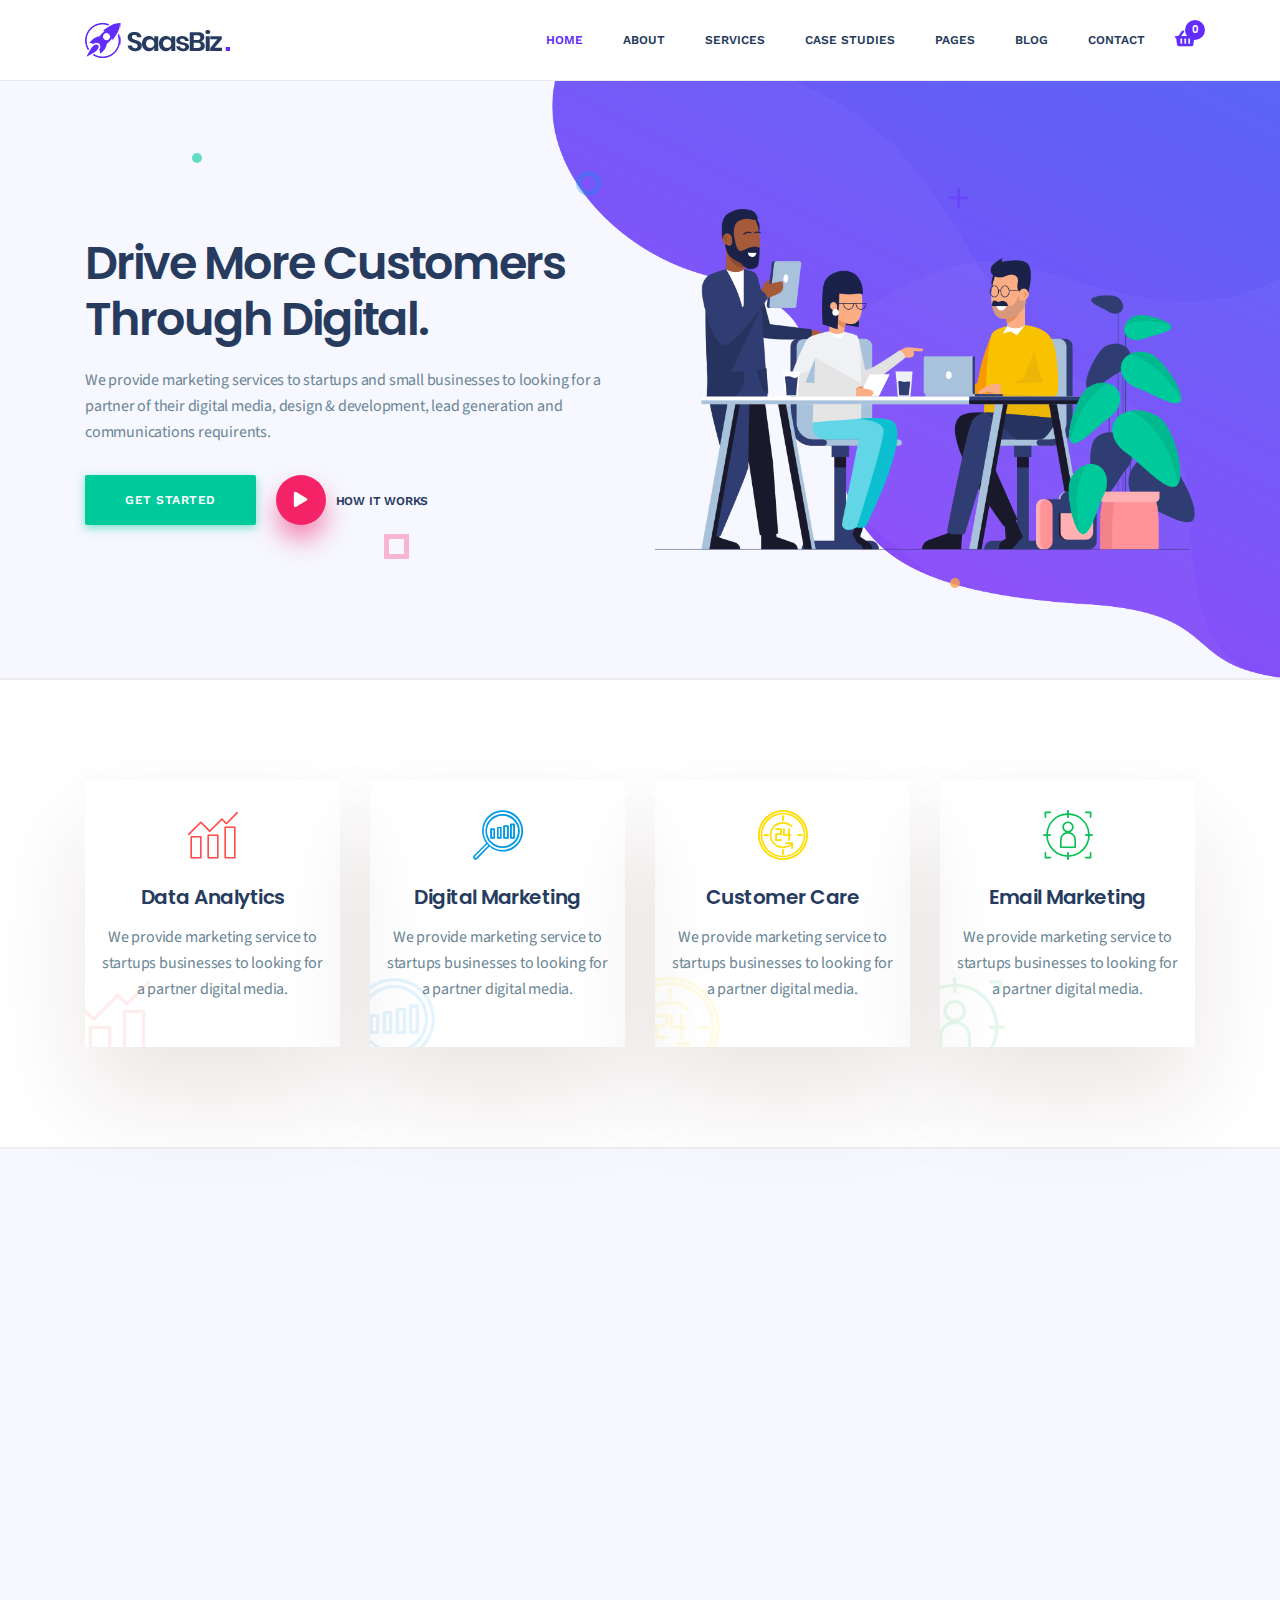
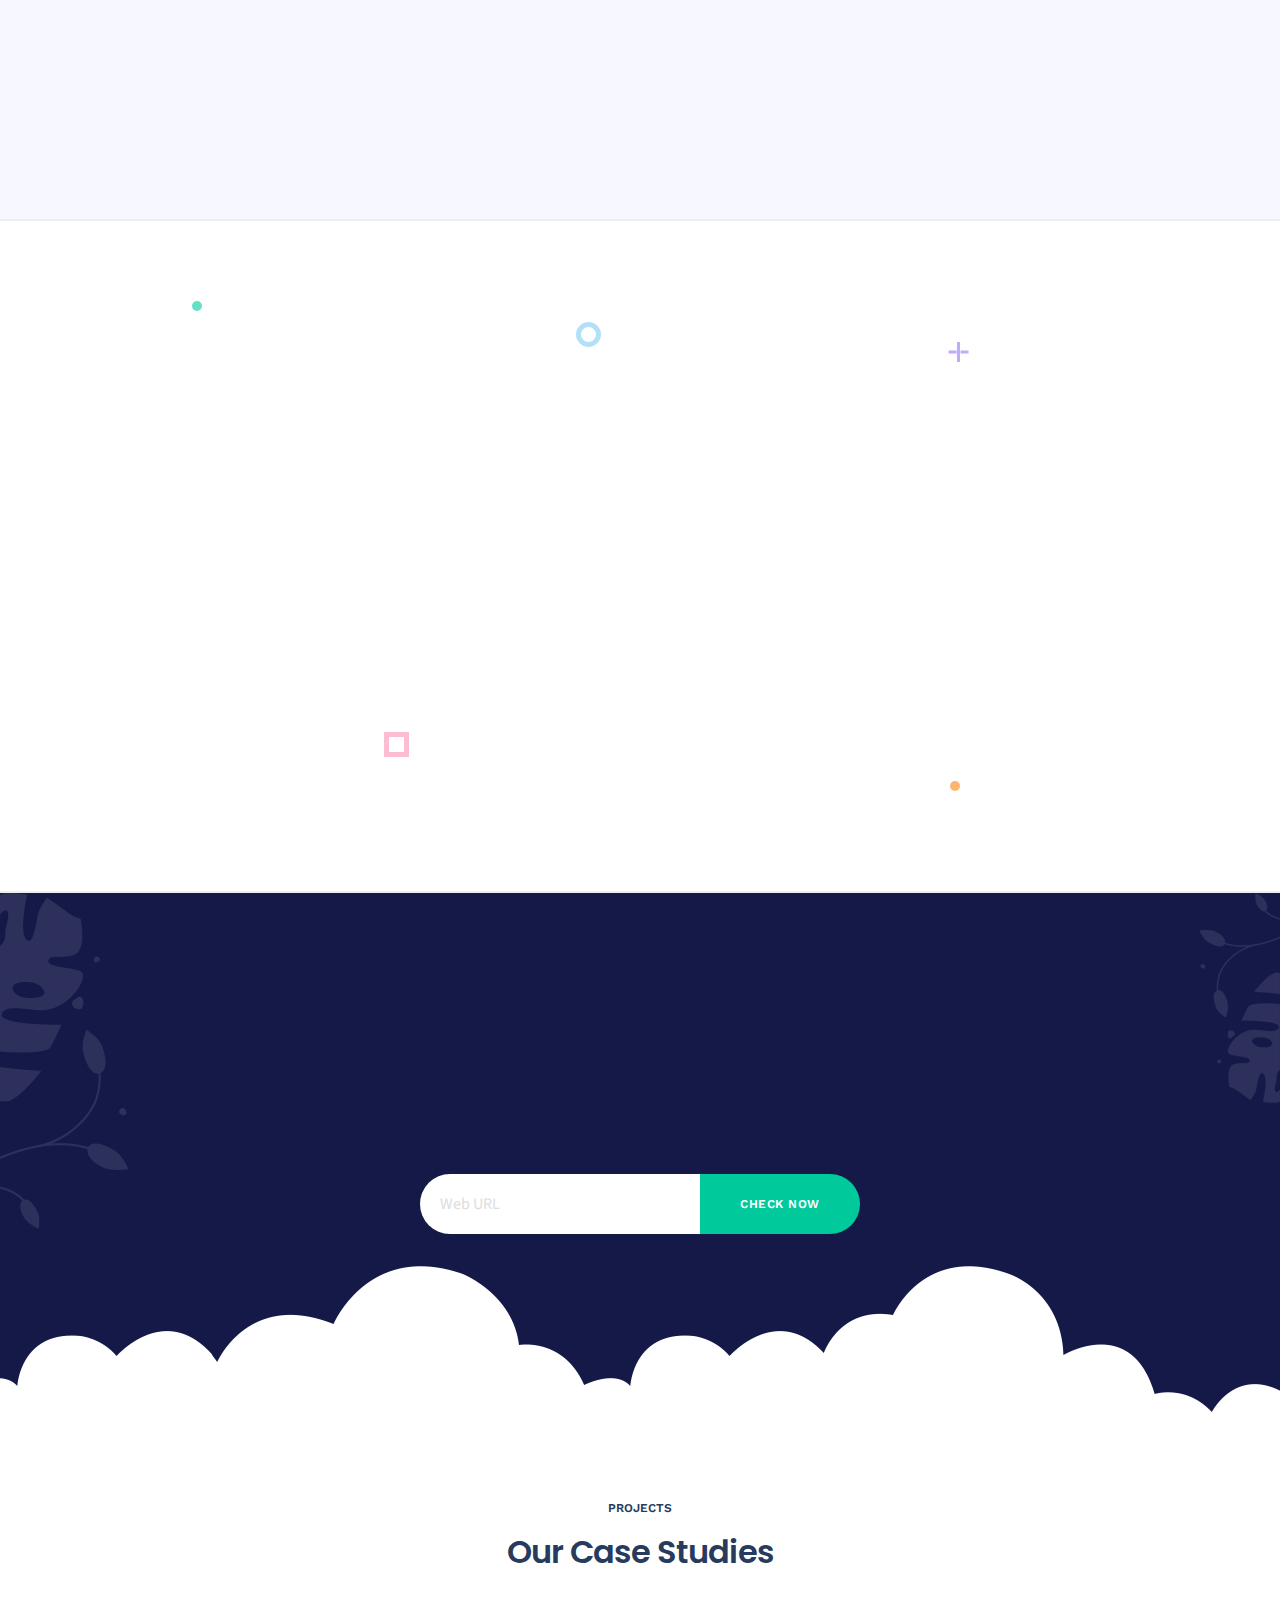
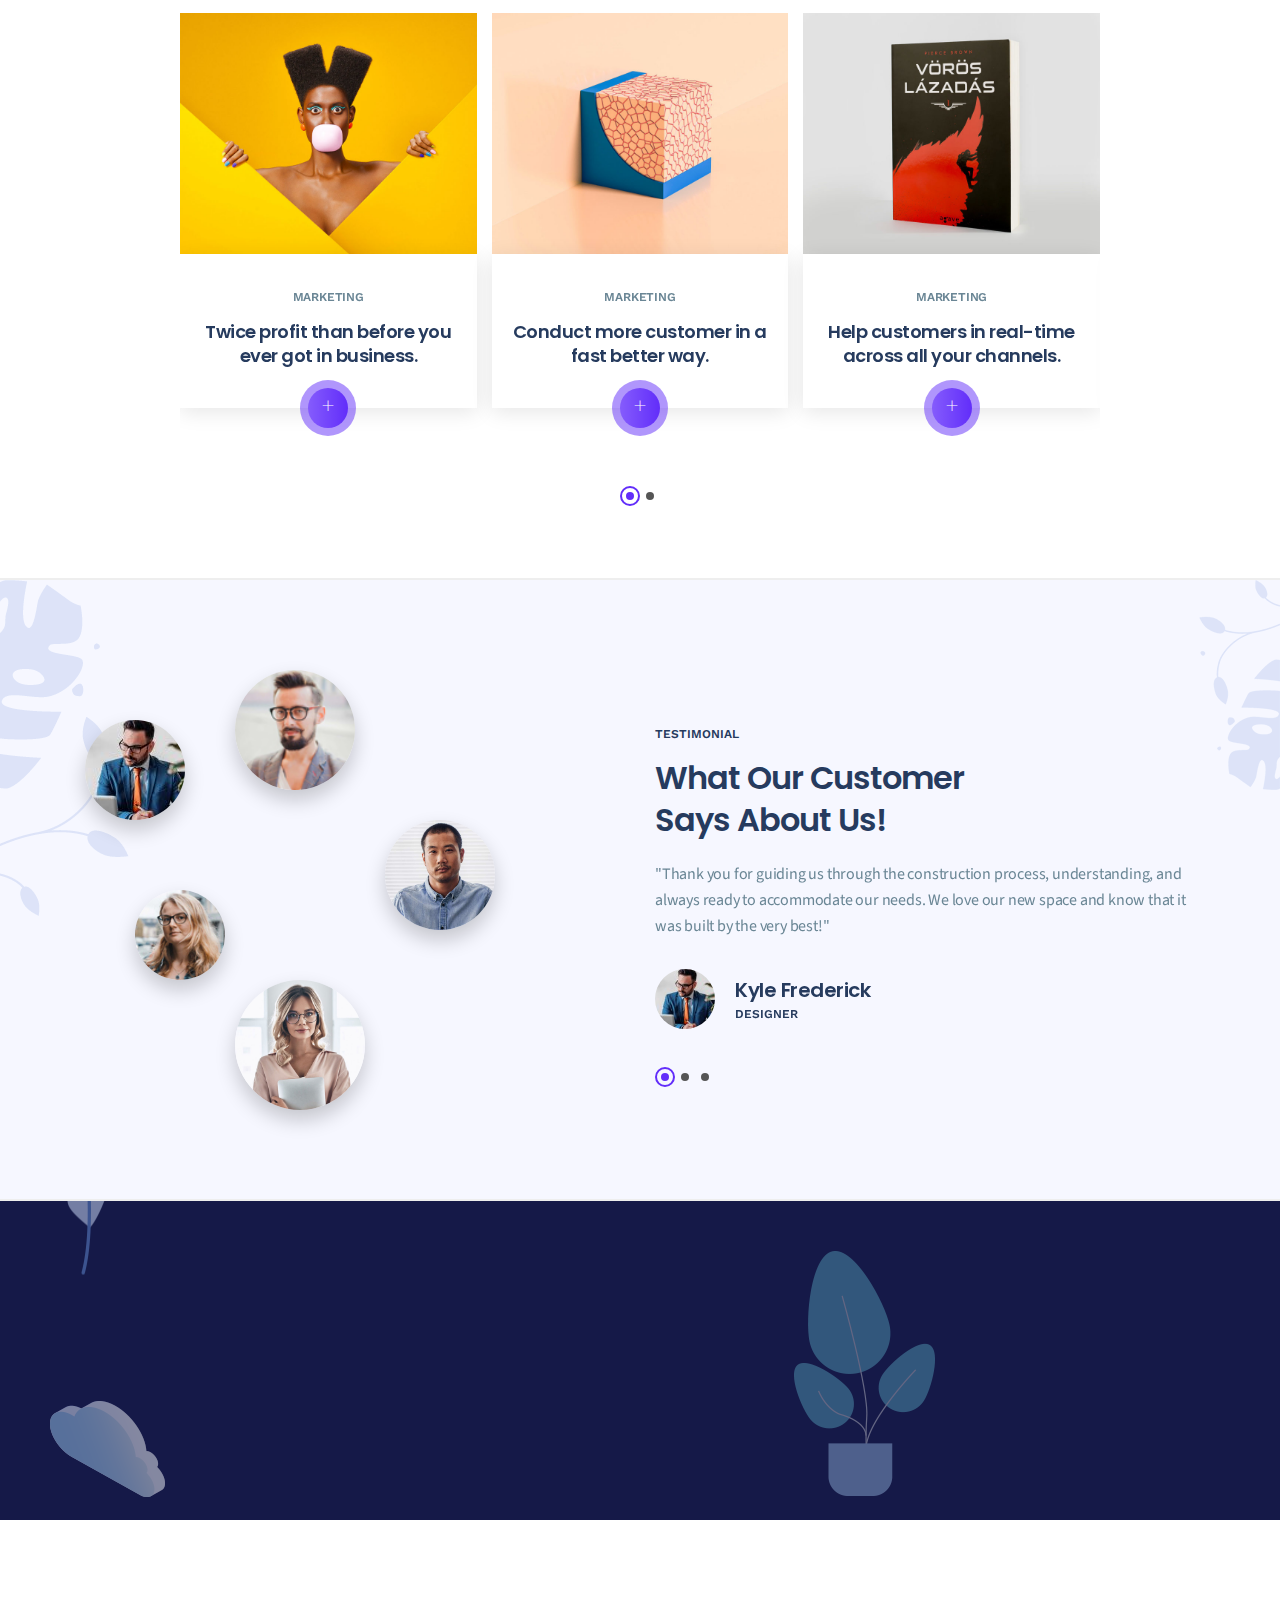
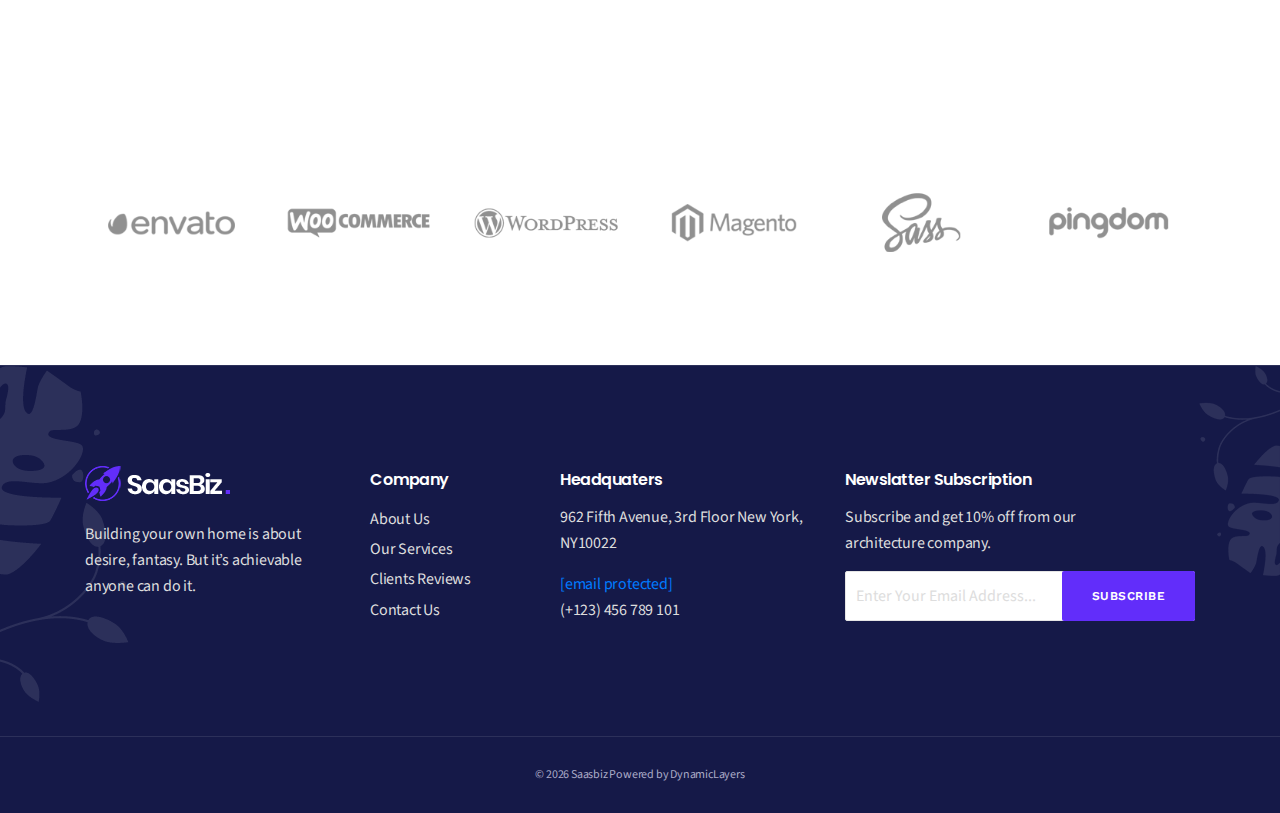
==== index.html @ fcaa5bb3 "initial Push" ====
<!doctype html>
<!--[if lt IE 7]>      <html class="no-js lt-ie9 lt-ie8 lt-ie7" lang=""> <![endif]-->
<!--[if IE 7]>         <html class="no-js lt-ie9 lt-ie8" lang=""> <![endif]-->
<!--[if IE 8]>         <html class="no-js lt-ie9" lang=""> <![endif]-->
<!--[if gt IE 8]><!-->
<html class="no-js" lang="en"> <!--<![endif]-->

<!-- Mirrored from html.dynamiclayers.net/dl/saasbiz/index.html by HTTrack Website Copier/3.x [XR&CO'2014], Sat, 15 Jul 2023 07:21:40 GMT -->
<head>
    <meta charset="utf-8">
    <meta name="viewport" content="width=device-width, initial-scale=1">
    <meta name="description" content="Multipurpose Saas Startup HTML Template">
    <meta name="author" content="DynamicLayers">
    <title>Saasbiz | Multipurpose Saas Startup HTML Template</title>
    <link rel="shortcut icon" type="image/x-icon" href="img/favicon.png">

    <link rel="stylesheet" href="css/venobox/venobox.css">
    <link rel="stylesheet" href="css/plugins.min.css">
    <link rel="stylesheet" href="css/main.css">
    <link rel="stylesheet" href="css/responsive.css">
    <script src="js/vendor/modernizr-2.8.3-respond-1.4.2.min.js"></script>
</head>
<body data-spy="scroll" data-target="#navmenu" data-offset="70">
<!--[if lt IE 8]>
            <p class="browserupgrade">You are using an <strong>outdated</strong> browser. Please <a href="http://browsehappy.com/">upgrade your browser</a> to improve your experience.</p>
        <![endif]-->
<div class="site-preloader-wrap">
    <div class="spinner"></div>
</div>
<header id="header" class="header-section">
    <div class="container">
        <nav class="navbar ">
            <a href="index.html" class="navbar-brand"><img src="img/logo-dark.png" alt="Saasbiz"></a>
            <div class="d-flex menu-wrap">
                <div id="mainmenu" class="mainmenu">
                    <ul class="nav">
                        <li><a data-scroll class="nav-link active" href="index.html">Home<span
                                class="sr-only">(current)</span></a>
                            <ul>
                                <li><a href="index.html">Home Design Studio</a></li>
                                <li><a href="index-2.html">Home Web hosting</a></li>
                                <li><a href="index-3.html">Home Support Desk</a></li>
                                <li><a href="index-4.html">Home Apps Landing</a></li>
                                <li><a href="index-5.html">Home Cloud Based Saas</a></li>
                            </ul>
                        </li>
                        <li><a href="#">About</a>
                            <ul>
                                <li><a href="about-us.html">About Us</a></li>
                                <li><a href="about-company.html">About Company</a></li>
                            </ul>
                        </li>
                        <li><a href="#">Services</a>
                            <ul>
                                <li><a href="services-1.html">Services 01</a></li>
                                <li><a href="services-2.html">Services 02</a></li>
                            </ul>
                        </li>
                        <li><a href="#">Case Studies</a>
                            <ul>
                                <li><a href="case-studies.html">Case Studies</a></li>
                                <li><a href="case-details.html">Case Studies Single</a></li>
                            </ul>
                        </li>
                        <li><a href="#">Pages</a>
                            <ul>
                                <li><a href="job-listing.html">Job Listing</a></li>
                                <li><a href="job-details.html">Job Details</a></li>
                                <li><a href="team.html">Our Team</a></li>
                                <li><a href="pricing-plans.html">Pricing Plans</a></li>
                                <li><a href="login.html">Login</a></li>
                                <li><a href="register.html">Register</a></li>
                                <li><a href="faq.html">FAQ's</a></li>
                                <li><a href="404.html">404 Error</a></li>
                            </ul>
                        </li>
                        <li><a href="#">Blog</a>
                            <ul>
                                <li><a href="blog-grid.html">Blog Grid</a></li>
                                <li><a href="blog-classic.html">Blog Classic</a></li>
                                <li><a href="blog-single.html">Blog Single</a></li>
                            </ul>
                        </li>
                        <li><a href="contact.html">Contact</a></li>
                    </ul>
                </div>
                <div class="header-right">
                    <div class="cart-icon"><i class="fa fa-shopping-basket"></i><span class="count">0</span></div>
                </div>
            </div>
        </nav>
    </div>
</header>
<div class="header-height"></div>
<section class="hero-section bg-grey d-flex align-items-center bd-bottom">
    <div class="hero-bg-shape"></div>
    <div class="anim-elements">
        <div class="anim-element"></div>
        <div class="anim-element"></div>
        <div class="anim-element"></div>
        <div class="anim-element"></div>
        <div class="anim-element"></div>
    </div>
    <div class="container">
        <div class="row hero-wrap d-flex align-items-center">
            <div class="col-lg-6 sm-padding">
                <div class="hero-content">
                    <h1>Drive More Customers <br>Through Digital.</h1>
                    <p>We provide marketing services to startups and small businesses to looking for a partner of their
                        digital media, design & development, lead generation and communications requirents.</p>
                    <div class="btn-group">
                        <a href="#" class="default-btn">Get Started</a>
                        <a href="#" class="play-btn"><i class="fas fa-play"></i>How It Works</a>
                    </div>
                </div>
            </div>
            <div class="col-lg-6 sm-padding">
                <img src="img/hero-1.png" alt="hero">
            </div>
        </div>
    </div>
</section>
<section class="promo-section bd-bottom padding">
    <div class="container">
        <div class="row promo-wrap">
            <div class="col-lg-3 col-sm-6 sm-padding">
                <div class="promo-item wow fadeInUp" data-wow-delay="200ms">
                    <i class="sb sb-chart"></i>
                    <i class="sb sb-chart transparent"></i>
                    <h3>Data Analytics</h3>
                    <p>We provide marketing service to startups businesses to looking for a partner digital media.</p>
                </div>
            </div>
            <div class="col-lg-3 col-sm-6 sm-padding">
                <div class="promo-item wow fadeInUp" data-wow-delay="300ms">
                    <i class="sb sb-stats"></i>
                    <i class="sb sb-stats transparent"></i>
                    <h3>Digital Marketing</h3>
                    <p>We provide marketing service to startups businesses to looking for a partner digital media.</p>
                </div>
            </div>
            <div class="col-lg-3 col-sm-6 sm-padding">
                <div class="promo-item wow fadeInUp" data-wow-delay="400ms">
                    <i class="sb sb-hours"></i>
                    <i class="sb sb-hours transparent"></i>
                    <h3>Customer Care</h3>
                    <p>We provide marketing service to startups businesses to looking for a partner digital media.</p>
                </div>
            </div>
            <div class="col-lg-3 col-sm-6 sm-padding">
                <div class="promo-item wow fadeInUp" data-wow-delay="500ms">
                    <i class="sb sb-target"></i>
                    <i class="sb sb-target transparent"></i>
                    <h3>Email Marketing</h3>
                    <p>We provide marketing service to startups businesses to looking for a partner digital media.</p>
                </div>
            </div>
        </div>
    </div>
</section>
<section class="content-section bg-grey bd-bottom padding">
    <div class="container">
        <div class="row content-wrap">
            <div class="col-lg-6 sm-padding">
                <div class="content-info wow fadeInLeft" data-wow-delay="300ms">
                    <span>Features</span>
                    <h2>Revolutionize Your Online <br>Business Today!</h2>
                    <p>We provide marketing services to startups and small businesses to looking for a partner of their
                        digital media, design &amp; development, lead generation and communications requirents.</p>
                    <ul class="content-feature">
                        <li class="content-feature-item">
                            <i class="sb sb-stats color-red"></i>
                            <div class="content-details">
                                <h3>Digital Data Analysis</h3>
                                <p>We provide marketing service to startups businesses to looking for a partner digital
                                    media.</p>
                            </div>
                        </li>
                        <li class="content-feature-item">
                            <i class="sb sb-chart color-green"></i>
                            <div class="content-details">
                                <h3>Marketing Automation</h3>
                                <p>We provide marketing service to startups businesses to looking for a partner digital
                                    media.</p>
                            </div>
                        </li>
                    </ul>
                </div>
            </div>
            <div class="col-lg-6 sm-padding wow fadeInRight" data-wow-delay="300ms">
                <img src="img/content-1.png" alt="content-img">
            </div>
        </div>
    </div>
</section>
<section class="content-section bd-bottom padding pos-rel">
    <div class="anim-elements">
        <div class="anim-element"></div>
        <div class="anim-element"></div>
        <div class="anim-element"></div>
        <div class="anim-element"></div>
        <div class="anim-element"></div>
    </div>
    <div class="container">
        <div class="row content-wrap">
            <div class="col-lg-6 sm-padding wow fadeInLeft" data-wow-delay="300ms">
                <img src="img/content-2.png" alt="content-img">
            </div>
            <div class="col-lg-6 sm-padding">
                <div class="content-info wow fadeInRight" data-wow-delay="300ms">
                    <span>Features</span>
                    <h2>Track Productivity &amp; Keep Your Projects On The Budget!</h2>
                    <p>We provide marketing services to startups and small businesses to looking for a partner of their
                        digital media, design &amp; development, lead generation and communications requirents.</p>
                    <ul class="content-feature">
                        <li class="content-feature-item">
                            <i class="sb sb-network color-yellow"></i>
                            <div class="content-details">
                                <h3>Reporting & Analysis</h3>
                                <p>We provide marketing service to startups businesses to looking for a partner digital
                                    media.</p>
                            </div>
                        </li>
                        <li class="content-feature-item">
                            <i class="sb sb-target color-blue"></i>
                            <div class="content-details">
                                <h3>Technical SEO Audit</h3>
                                <p>We provide marketing service to startups businesses to looking for a partner digital
                                    media.</p>
                            </div>
                        </li>
                    </ul>
                </div>
            </div>
        </div>
    </div>
</section>
<section class="web-search-section bg-dark padding">
    <div class="left-design"></div>
    <div class="right-design"></div>
    <div class="container">
        <div class="row">
            <div class="col-lg-8 offset-lg-2">
                <div class="section-heading text-center mb-40 wow fadeInUp" data-wow-delay="300ms">
                    <span>Ready To Grow</span>
                    <h2>Check Your Website’s SEO!</h2>
                    <p>We provide marketing services to startups and small businesses to looking for a partner of their
                        digital media, design & development, lead generation and communications requirents.</p>
                </div>
                <div class="search-box check-domain">
                    <form class="form-inline">
                        <div class="form-group">
                            <input type="text" class="form-control" placeholder="Web URL">
                        </div>
                        <button type="submit" class="default-btn">Check Now</button>
                    </form>
                </div>
            </div>
        </div>
    </div>
    <div class="cloud"></div>
</section>
<section class="project-section bd-bottom padding">
    <div class="container">
        <div class="section-heading text-center mb-40">
            <span>Projects</span>
            <h2>Our Case Studies</h2>
        </div>
        <div class="row">
            <div class="col-lg-10 offset-lg-1 sm-padding">
                <div id="project-carousel" class="project-carousel owl-carousel">
                    <div class="project-item">
                        <img src="img/portfolio-1.jpg" alt="img">
                        <div class="project-content">
                            <span>Marketing</span>
                            <h3><a href="#">Twice profit than before you ever got in business.</a></h3>
                            <a href="#" class="read-more"><i class="ti-plus"></i></a>
                        </div>
                    </div>
                    <div class="project-item">
                        <img src="img/portfolio-2.jpg" alt="img">
                        <div class="project-content">
                            <span>Marketing</span>
                            <h3><a href="#">Conduct more customer in a fast better way.</a></h3>
                            <a href="#" class="read-more"><i class="ti-plus"></i></a>
                        </div>
                    </div>
                    <div class="project-item">
                        <img src="img/portfolio-3.jpg" alt="img">
                        <div class="project-content">
                            <span>Marketing</span>
                            <h3><a href="#">Help customers in real-time across all your channels.</a></h3>
                            <a href="#" class="read-more"><i class="ti-plus"></i></a>
                        </div>
                    </div>
                    <div class="project-item">
                        <img src="img/portfolio-4.jpg" alt="img">
                        <div class="project-content">
                            <span>Marketing</span>
                            <h3><a href="#">Twice profit than before you ever got in business.</a></h3>
                            <a href="#" class="read-more"><i class="ti-plus"></i></a>
                        </div>
                    </div>
                </div>
            </div>
        </div>
    </div>
</section>
<section class="testimonial-section bg-grey bd-bottom padding">
    <div class="left-design"></div>
    <div class="right-design"></div>
    <div class="container">
        <div class="row">
            <div class="col-lg-6 xs-padding d-none d-lg-block">
                <div class="clients-thumb">
                    <div class="ct-thumb thumb-1"></div>
                    <div class="ct-thumb thumb-2"></div>
                    <div class="ct-thumb thumb-3"></div>
                    <div class="ct-thumb thumb-4"></div>
                    <div class="ct-thumb thumb-5"></div>
                </div>
            </div>
            <div class="col-lg-6 xs-padding">
                <div class="section-heading">
                    <span>Testimonial</span>
                    <h2>What Our Customer <br> Says About Us!</h2>
                </div>
                <div id="testimonial-carousel" class="testimonial-carousel owl-carousel">
                    <div class="testi-item">
                        <p>"Thank you for guiding us through the construction process, understanding, and always ready
                            to accommodate our needs. We love our new space and know that it was built by the very
                            best!"</p>
                        <div class="testi-thumb">
                            <img src="img/testi-1.jpg" alt="img">
                            <h3>Kyle Frederick<span>Designer</span></h3>
                        </div>
                    </div>
                    <div class="testi-item">
                        <p>"Thank you for guiding us through the construction process, understanding, and always ready
                            to accommodate our needs. We love our new space and know that it was built by the very
                            best!"</p>
                        <div class="testi-thumb">
                            <img src="img/testi-2.jpg" alt="img">
                            <h3>José Carpio <span>Developer</span></h3>
                        </div>
                    </div>
                    <div class="testi-item">
                        <p>"Thank you for guiding us through the construction process, understanding, and always ready
                            to accommodate our needs. We love our new space and know that it was built by the very
                            best!"</p>
                        <div class="testi-thumb">
                            <img src="img/testi-3.jpg" alt="img">
                            <h3>Melania Rose <span>Marketer</span></h3>
                        </div>
                    </div>
                </div>
            </div>
        </div>
    </div>
</section>
<section class="cta-section bg-dark padding">
    <div class="cta-shape-1"></div>
    <div class="cta-shape-2"></div>
    <div class="cta-shape-3"></div>
    <div class="container">
        <div class="row cta-wrap">
            <div class="col-lg-8 col-md-6 sm-padding">
                <div class="cta-content wow fadeInLeft" data-wow-delay="300ms">
                    <h2>Build your website with Saasbiz code.</h2>
                    <p>We provide marketing services to startups and small businesses to looking for a partner of their
                        digital media, design & development, lead generation and communications requirents.</p>
                </div>
            </div>
            <div class="col-lg-4 col-md-6 sm-padding text-right wow fadeInRight" data-wow-delay="300ms">
                <a href="#" class="default-btn">Get Started Now</a>
            </div>
        </div>
    </div>
</section>
<div class="sponsor-section padding">
    <div class="section-heading mb-40 text-center wow fadeInUp" data-wow-delay="100ms">
        <span>Sponsors</span>
        <h2>Trusted by over 30,000 world’s <br>leading companies!</h2>
    </div>
    <div class="container">
        <div id="sponsor-carousel" class="sponsor-carousel owl-carousel">
            <div class="sponsor-item">
                <img src="img/sponsor-1.png" alt="sponsor">
            </div>
            <div class="sponsor-item">
                <img src="img/sponsor-2.png" alt="sponsor">
            </div>
            <div class="sponsor-item">
                <img src="img/sponsor-3.png" alt="sponsor">
            </div>
            <div class="sponsor-item">
                <img src="img/sponsor-4.png" alt="sponsor">
            </div>
            <div class="sponsor-item">
                <img src="img/sponsor-5.png" alt="sponsor">
            </div>
            <div class="sponsor-item">
                <img src="img/sponsor-6.png" alt="sponsor">
            </div>
            <div class="sponsor-item">
                <img src="img/sponsor-3.png" alt="sponsor">
            </div>
        </div>
    </div>
</div>
<section class="widget-section bg-dark padding">
    <div class="left-design"></div>
    <div class="right-design"></div>
    <div class="container">
        <div class="row">
            <div class="col-lg-3 col-sm-6 sm-padding">
                <div class="widget-content">
                    <a href="#"><img src="img/logo-light.png" alt="brand"></a>
                    <p>Building your own home is about desire, fantasy. But it’s achievable anyone can do it.</p>
                </div>
            </div>
            <div class="col-lg-2 col-sm-6 sm-padding">
                <div class="widget-content">
                    <h4>Company</h4>
                    <ul class="widget-links">
                        <li><a href="#">About Us</a></li>
                        <li><a href="#">Our Services</a></li>
                        <li><a href="#">Clients Reviews</a></li>
                        <li><a href="#">Contact Us</a></li>
                    </ul>
                </div>
            </div>
            <div class="col-lg-3 col-sm-6 sm-padding">
                <div class="widget-content">
                    <h4>Headquaters</h4>
                    <p>962 Fifth Avenue, 3rd Floor New York, NY10022</p>
                    <span><a href="https://html.dynamiclayers.net/cdn-cgi/l/email-protection" class="__cf_email__"
                             data-cfemail="7139141d1d1e3115081f101c18121d10081403025f1f1405">[email&#160;protected]</a></span>
                    <span>(+123) 456 789 101</span>
                </div>
            </div>
            <div class="col-lg-4 col-md-6 col-sm-12 sm-padding">
                <div class="widget-content">
                    <h4>Newslatter Subscription</h4>
                    <p>Subscribe and get 10% off from our <br>architecture company.</p>
                    <div class="subscribe-box clearfix">
                        <div class="subscribe-form-wrap">
                            <form action="#" class="subscribe-form">
                                <input type="email" name="email" id="subs-email" class="form-input"
                                       placeholder="Enter Your Email Address...">
                                <button type="submit" class="submit-btn">Subscribe</button>
                                <div id="subscribe-result">
                                    <p class="subscription-success"></p>
                                    <p class="subscription-error"></p>
                                </div>
                            </form>
                        </div>
                    </div>
                </div>
            </div>
        </div>
    </div>
</section>
<footer class="footer-section bg-dark align-center">
    <div class="container">
        <p>&copy;
            <script data-cfasync="false"
                    src="../../cdn-cgi/scripts/5c5dd728/cloudflare-static/email-decode.min.js"></script>
            <script> document.write(new Date().getFullYear())</script>
            Saasbiz Powered by DynamicLayers
        </p>
    </div>
</footer>
<a data-scroll href="#header" id="scroll-to-top"><i class="arrow_carrot-up"></i></a>

<script src="js/vendor/plugins.min.js"></script>
<script src="js/main.js"></script>
</body>

<!-- Mirrored from html.dynamiclayers.net/dl/saasbiz/index.html by HTTrack Website Copier/3.x [XR&CO'2014], Sat, 15 Jul 2023 07:22:04 GMT -->
</html>
---- css/venobox/venobox.css ----
.vbox-overlay *,.vbox-overlay :after,.vbox-overlay :before{-webkit-backface-visibility:hidden;-webkit-box-sizing:border-box;-moz-box-sizing:border-box;box-sizing:border-box}.vbox-overlay{display:-webkit-flex;display:flex;-webkit-flex-direction:column;flex-direction:column;-webkit-justify-content:center;justify-content:center;-webkit-align-items:center;align-items:center;position:fixed;left:0;top:0;bottom:0;right:0;z-index:1040;-webkit-transform:translateZ(1000px);transform:translateZ(1000px);transform-style:preserve-3d}.vbox-title{width:100%;height:40px;float:left;text-align:center;line-height:28px;font-size:12px;padding:6px 40px;overflow:hidden;position:fixed;display:none;left:0;z-index:1050}.vbox-close{cursor:pointer;position:fixed;top:-1px;right:0;width:50px;height:40px;padding:6px;display:block;background-position:10px center;overflow:hidden;font-size:24px;line-height:1;text-align:center;z-index:1050}.vbox-num{cursor:pointer;position:fixed;left:0;height:40px;display:block;overflow:hidden;line-height:28px;font-size:12px;padding:6px 10px;display:none;z-index:1050}.vbox-next,.vbox-prev{position:fixed;top:50%;margin-top:-15px;overflow:hidden;cursor:pointer;display:block;width:45px;height:45px;z-index:1050}.vbox-next span,.vbox-prev span{position:relative;width:20px;height:20px;border:2px solid transparent;border-top-color:#b6b6b6;border-right-color:#b6b6b6;text-indent:-100px;position:absolute;top:8px;display:block}.vbox-prev{left:15px}.vbox-next{right:15px}.vbox-prev span{left:10px;-ms-transform:rotate(-135deg);-webkit-transform:rotate(-135deg);transform:rotate(-135deg)}.vbox-next span{-ms-transform:rotate(45deg);-webkit-transform:rotate(45deg);transform:rotate(45deg);right:10px}.vbox-inline{width:420px;height:315px;height:70vh;padding:10px;background:#fff;margin:0 auto;overflow:auto;text-align:left}.venoframe{max-width:100%;width:100%;border:none;width:100%;height:260px;height:70vh}.venoframe.vbvid{height:260px}@media (min-width:768px){.vbox-inline,.venoframe{width:90%;height:360px;height:70vh}.venoframe.vbvid{width:640px;height:360px}}@media (min-width:992px){.vbox-inline,.venoframe{max-width:1200px;width:80%;height:540px;height:70vh}.venoframe.vbvid{width:960px;height:540px}}.vbox-open{overflow:hidden}.vbox-container{position:absolute;left:0;right:0;top:0;bottom:0;overflow-x:hidden;overflow-y:scroll;overflow-scrolling:touch;-webkit-overflow-scrolling:touch;z-index:20;max-height:100%}.vbox-content{text-align:center;float:left;width:100%;position:relative;overflow:hidden;padding:20px 10px}.vbox-container img{max-width:100%;height:auto}.figlio{box-shadow:0 0 12px rgba(0,0,0,.19),0 6px 6px rgba(0,0,0,.23);max-width:100%;text-align:initial}img.figlio{-webkit-user-select:none;-khtml-user-select:none;-moz-user-select:none;-o-user-select:none;user-select:none}.vbox-content.swipe-left{margin-left:-200px!important}.vbox-content.swipe-right{margin-left:200px!important}.animated{webkit-transition:margin .3s ease-out;transition:margin .3s ease-out}.animate-in{opacity:1}.animate-out{opacity:0}.sk-double-bounce,.sk-rotating-plane{width:40px;height:40px;margin:40px auto}.sk-rotating-plane{background-color:#333;-webkit-animation:sk-rotatePlane 1.2s infinite ease-in-out;animation:sk-rotatePlane 1.2s infinite ease-in-out}@-webkit-keyframes sk-rotatePlane{0%{-webkit-transform:perspective(120px) rotateX(0) rotateY(0);transform:perspective(120px) rotateX(0) rotateY(0)}50%{-webkit-transform:perspective(120px) rotateX(-180.1deg) rotateY(0);transform:perspective(120px) rotateX(-180.1deg) rotateY(0)}100%{-webkit-transform:perspective(120px) rotateX(-180deg) rotateY(-179.9deg);transform:perspective(120px) rotateX(-180deg) rotateY(-179.9deg)}}@keyframes sk-rotatePlane{0%{-webkit-transform:perspective(120px) rotateX(0) rotateY(0);transform:perspective(120px) rotateX(0) rotateY(0)}50%{-webkit-transform:perspective(120px) rotateX(-180.1deg) rotateY(0);transform:perspective(120px) rotateX(-180.1deg) rotateY(0)}100%{-webkit-transform:perspective(120px) rotateX(-180deg) rotateY(-179.9deg);transform:perspective(120px) rotateX(-180deg) rotateY(-179.9deg)}}.sk-double-bounce{position:relative}.sk-double-bounce .sk-child{width:100%;height:100%;border-radius:50%;background-color:#333;opacity:.6;position:absolute;top:0;left:0;-webkit-animation:sk-doubleBounce 2s infinite ease-in-out;animation:sk-doubleBounce 2s infinite ease-in-out}.sk-chasing-dots .sk-child,.sk-spinner-pulse,.sk-three-bounce .sk-child{background-color:#333;border-radius:100%}.sk-double-bounce .sk-double-bounce2{-webkit-animation-delay:-1s;animation-delay:-1s}@-webkit-keyframes sk-doubleBounce{0%,100%{-webkit-transform:scale(0);transform:scale(0)}50%{-webkit-transform:scale(1);transform:scale(1)}}@keyframes sk-doubleBounce{0%,100%{-webkit-transform:scale(0);transform:scale(0)}50%{-webkit-transform:scale(1);transform:scale(1)}}.sk-wave{margin:40px auto;width:50px;height:40px;text-align:center;font-size:10px}.sk-wave .sk-rect{background-color:#333;height:100%;width:6px;display:inline-block;-webkit-animation:sk-waveStretchDelay 1.2s infinite ease-in-out;animation:sk-waveStretchDelay 1.2s infinite ease-in-out}.sk-wave .sk-rect1{-webkit-animation-delay:-1.2s;animation-delay:-1.2s}.sk-wave .sk-rect2{-webkit-animation-delay:-1.1s;animation-delay:-1.1s}.sk-wave .sk-rect3{-webkit-animation-delay:-1s;animation-delay:-1s}.sk-wave .sk-rect4{-webkit-animation-delay:-.9s;animation-delay:-.9s}.sk-wave .sk-rect5{-webkit-animation-delay:-.8s;animation-delay:-.8s}@-webkit-keyframes sk-waveStretchDelay{0%,100%,40%{-webkit-transform:scaleY(.4);transform:scaleY(.4)}20%{-webkit-transform:scaleY(1);transform:scaleY(1)}}@keyframes sk-waveStretchDelay{0%,100%,40%{-webkit-transform:scaleY(.4);transform:scaleY(.4)}20%{-webkit-transform:scaleY(1);transform:scaleY(1)}}.sk-wandering-cubes{margin:40px auto;width:40px;height:40px;position:relative}.sk-wandering-cubes .sk-cube{background-color:#333;width:10px;height:10px;position:absolute;top:0;left:0;-webkit-animation:sk-wanderingCube 1.8s ease-in-out -1.8s infinite both;animation:sk-wanderingCube 1.8s ease-in-out -1.8s infinite both}.sk-chasing-dots,.sk-spinner-pulse{width:40px;height:40px;margin:40px auto}.sk-wandering-cubes .sk-cube2{-webkit-animation-delay:-.9s;animation-delay:-.9s}@-webkit-keyframes sk-wanderingCube{0%{-webkit-transform:rotate(0);transform:rotate(0)}25%{-webkit-transform:translateX(30px) rotate(-90deg) scale(.5);transform:translateX(30px) rotate(-90deg) scale(.5)}50%{-webkit-transform:translateX(30px) translateY(30px) rotate(-179deg);transform:translateX(30px) translateY(30px) rotate(-179deg)}50.1%{-webkit-transform:translateX(30px) translateY(30px) rotate(-180deg);transform:translateX(30px) translateY(30px) rotate(-180deg)}75%{-webkit-transform:translateX(0) translateY(30px) rotate(-270deg) scale(.5);transform:translateX(0) translateY(30px) rotate(-270deg) scale(.5)}100%{-webkit-transform:rotate(-360deg);transform:rotate(-360deg)}}@keyframes sk-wanderingCube{0%{-webkit-transform:rotate(0);transform:rotate(0)}25%{-webkit-transform:translateX(30px) rotate(-90deg) scale(.5);transform:translateX(30px) rotate(-90deg) scale(.5)}50%{-webkit-transform:translateX(30px) translateY(30px) rotate(-179deg);transform:translateX(30px) translateY(30px) rotate(-179deg)}50.1%{-webkit-transform:translateX(30px) translateY(30px) rotate(-180deg);transform:translateX(30px) translateY(30px) rotate(-180deg)}75%{-webkit-transform:translateX(0) translateY(30px) rotate(-270deg) scale(.5);transform:translateX(0) translateY(30px) rotate(-270deg) scale(.5)}100%{-webkit-transform:rotate(-360deg);transform:rotate(-360deg)}}.sk-spinner-pulse{-webkit-animation:sk-pulseScaleOut 1s infinite ease-in-out;animation:sk-pulseScaleOut 1s infinite ease-in-out}@-webkit-keyframes sk-pulseScaleOut{0%{-webkit-transform:scale(0);transform:scale(0)}100%{-webkit-transform:scale(1);transform:scale(1);opacity:0}}@keyframes sk-pulseScaleOut{0%{-webkit-transform:scale(0);transform:scale(0)}100%{-webkit-transform:scale(1);transform:scale(1);opacity:0}}.sk-chasing-dots{position:relative;text-align:center;-webkit-animation:sk-chasingDotsRotate 2s infinite linear;animation:sk-chasingDotsRotate 2s infinite linear}.sk-chasing-dots .sk-child{width:60%;height:60%;display:inline-block;position:absolute;top:0;-webkit-animation:sk-chasingDotsBounce 2s infinite ease-in-out;animation:sk-chasingDotsBounce 2s infinite ease-in-out}.sk-chasing-dots .sk-dot2{top:auto;bottom:0;-webkit-animation-delay:-1s;animation-delay:-1s}@-webkit-keyframes sk-chasingDotsRotate{100%{-webkit-transform:rotate(360deg);transform:rotate(360deg)}}@keyframes sk-chasingDotsRotate{100%{-webkit-transform:rotate(360deg);transform:rotate(360deg)}}@-webkit-keyframes sk-chasingDotsBounce{0%,100%{-webkit-transform:scale(0);transform:scale(0)}50%{-webkit-transform:scale(1);transform:scale(1)}}@keyframes sk-chasingDotsBounce{0%,100%{-webkit-transform:scale(0);transform:scale(0)}50%{-webkit-transform:scale(1);transform:scale(1)}}.sk-three-bounce{margin:40px auto;width:80px;text-align:center}.sk-three-bounce .sk-child{width:20px;height:20px;display:inline-block;-webkit-animation:sk-three-bounce 1.4s ease-in-out 0s infinite both;animation:sk-three-bounce 1.4s ease-in-out 0s infinite both}.sk-circle .sk-child:before,.sk-fading-circle .sk-circle:before{display:block;border-radius:100%;content:'';background-color:#333}.sk-three-bounce .sk-bounce1{-webkit-animation-delay:-.32s;animation-delay:-.32s}.sk-three-bounce .sk-bounce2{-webkit-animation-delay:-.16s;animation-delay:-.16s}@-webkit-keyframes sk-three-bounce{0%,100%,80%{-webkit-transform:scale(0);transform:scale(0)}40%{-webkit-transform:scale(1);transform:scale(1)}}@keyframes sk-three-bounce{0%,100%,80%{-webkit-transform:scale(0);transform:scale(0)}40%{-webkit-transform:scale(1);transform:scale(1)}}.sk-circle{margin:40px auto;width:40px;height:40px;position:relative}.sk-circle .sk-child{width:100%;height:100%;position:absolute;left:0;top:0}.sk-circle .sk-child:before{margin:0 auto;width:15%;height:15%;-webkit-animation:sk-circleBounceDelay 1.2s infinite ease-in-out both;animation:sk-circleBounceDelay 1.2s infinite ease-in-out both}.sk-circle .sk-circle2{-webkit-transform:rotate(30deg);-ms-transform:rotate(30deg);transform:rotate(30deg)}.sk-circle .sk-circle3{-webkit-transform:rotate(60deg);-ms-transform:rotate(60deg);transform:rotate(60deg)}.sk-circle .sk-circle4{-webkit-transform:rotate(90deg);-ms-transform:rotate(90deg);transform:rotate(90deg)}.sk-circle .sk-circle5{-webkit-transform:rotate(120deg);-ms-transform:rotate(120deg);transform:rotate(120deg)}.sk-circle .sk-circle6{-webkit-transform:rotate(150deg);-ms-transform:rotate(150deg);transform:rotate(150deg)}.sk-circle .sk-circle7{-webkit-transform:rotate(180deg);-ms-transform:rotate(180deg);transform:rotate(180deg)}.sk-circle .sk-circle8{-webkit-transform:rotate(210deg);-ms-transform:rotate(210deg);transform:rotate(210deg)}.sk-circle .sk-circle9{-webkit-transform:rotate(240deg);-ms-transform:rotate(240deg);transform:rotate(240deg)}.sk-circle .sk-circle10{-webkit-transform:rotate(270deg);-ms-transform:rotate(270deg);transform:rotate(270deg)}.sk-circle .sk-circle11{-webkit-transform:rotate(300deg);-ms-transform:rotate(300deg);transform:rotate(300deg)}.sk-circle .sk-circle12{-webkit-transform:rotate(330deg);-ms-transform:rotate(330deg);transform:rotate(330deg)}.sk-circle .sk-circle2:before{-webkit-animation-delay:-1.1s;animation-delay:-1.1s}.sk-circle .sk-circle3:before{-webkit-animation-delay:-1s;animation-delay:-1s}.sk-circle .sk-circle4:before{-webkit-animation-delay:-.9s;animation-delay:-.9s}.sk-circle .sk-circle5:before{-webkit-animation-delay:-.8s;animation-delay:-.8s}.sk-circle .sk-circle6:before{-webkit-animation-delay:-.7s;animation-delay:-.7s}.sk-circle .sk-circle7:before{-webkit-animation-delay:-.6s;animation-delay:-.6s}.sk-circle .sk-circle8:before{-webkit-animation-delay:-.5s;animation-delay:-.5s}.sk-circle .sk-circle9:before{-webkit-animation-delay:-.4s;animation-delay:-.4s}.sk-circle .sk-circle10:before{-webkit-animation-delay:-.3s;animation-delay:-.3s}.sk-circle .sk-circle11:before{-webkit-animation-delay:-.2s;animation-delay:-.2s}.sk-circle .sk-circle12:before{-webkit-animation-delay:-.1s;animation-delay:-.1s}@-webkit-keyframes sk-circleBounceDelay{0%,100%,80%{-webkit-transform:scale(0);transform:scale(0)}40%{-webkit-transform:scale(1);transform:scale(1)}}@keyframes sk-circleBounceDelay{0%,100%,80%{-webkit-transform:scale(0);transform:scale(0)}40%{-webkit-transform:scale(1);transform:scale(1)}}.sk-cube-grid{width:40px;height:40px;margin:40px auto}.sk-cube-grid .sk-cube{width:33.33%;height:33.33%;background-color:#333;float:left;-webkit-animation:sk-cubeGridScaleDelay 1.3s infinite ease-in-out;animation:sk-cubeGridScaleDelay 1.3s infinite ease-in-out}.sk-cube-grid .sk-cube1{-webkit-animation-delay:.2s;animation-delay:.2s}.sk-cube-grid .sk-cube2{-webkit-animation-delay:.3s;animation-delay:.3s}.sk-cube-grid .sk-cube3{-webkit-animation-delay:.4s;animation-delay:.4s}.sk-cube-grid .sk-cube4{-webkit-animation-delay:.1s;animation-delay:.1s}.sk-cube-grid .sk-cube5{-webkit-animation-delay:.2s;animation-delay:.2s}.sk-cube-grid .sk-cube6{-webkit-animation-delay:.3s;animation-delay:.3s}.sk-cube-grid .sk-cube7{-webkit-animation-delay:0s;animation-delay:0s}.sk-cube-grid .sk-cube8{-webkit-animation-delay:.1s;animation-delay:.1s}.sk-cube-grid .sk-cube9{-webkit-animation-delay:.2s;animation-delay:.2s}@-webkit-keyframes sk-cubeGridScaleDelay{0%,100%,70%{-webkit-transform:scale3D(1,1,1);transform:scale3D(1,1,1)}35%{-webkit-transform:scale3D(0,0,1);transform:scale3D(0,0,1)}}@keyframes sk-cubeGridScaleDelay{0%,100%,70%{-webkit-transform:scale3D(1,1,1);transform:scale3D(1,1,1)}35%{-webkit-transform:scale3D(0,0,1);transform:scale3D(0,0,1)}}.sk-fading-circle{margin:40px auto;width:40px;height:40px;position:relative}.sk-fading-circle .sk-circle{width:100%;height:100%;position:absolute;left:0;top:0}.sk-fading-circle .sk-circle:before{margin:0 auto;width:15%;height:15%;-webkit-animation:sk-circleFadeDelay 1.2s infinite ease-in-out both;animation:sk-circleFadeDelay 1.2s infinite ease-in-out both}.sk-fading-circle .sk-circle2{-webkit-transform:rotate(30deg);-ms-transform:rotate(30deg);transform:rotate(30deg)}.sk-fading-circle .sk-circle3{-webkit-transform:rotate(60deg);-ms-transform:rotate(60deg);transform:rotate(60deg)}.sk-fading-circle .sk-circle4{-webkit-transform:rotate(90deg);-ms-transform:rotate(90deg);transform:rotate(90deg)}.sk-fading-circle .sk-circle5{-webkit-transform:rotate(120deg);-ms-transform:rotate(120deg);transform:rotate(120deg)}.sk-fading-circle .sk-circle6{-webkit-transform:rotate(150deg);-ms-transform:rotate(150deg);transform:rotate(150deg)}.sk-fading-circle .sk-circle7{-webkit-transform:rotate(180deg);-ms-transform:rotate(180deg);transform:rotate(180deg)}.sk-fading-circle .sk-circle8{-webkit-transform:rotate(210deg);-ms-transform:rotate(210deg);transform:rotate(210deg)}.sk-fading-circle .sk-circle9{-webkit-transform:rotate(240deg);-ms-transform:rotate(240deg);transform:rotate(240deg)}.sk-fading-circle .sk-circle10{-webkit-transform:rotate(270deg);-ms-transform:rotate(270deg);transform:rotate(270deg)}.sk-fading-circle .sk-circle11{-webkit-transform:rotate(300deg);-ms-transform:rotate(300deg);transform:rotate(300deg)}.sk-fading-circle .sk-circle12{-webkit-transform:rotate(330deg);-ms-transform:rotate(330deg);transform:rotate(330deg)}.sk-fading-circle .sk-circle2:before{-webkit-animation-delay:-1.1s;animation-delay:-1.1s}.sk-fading-circle .sk-circle3:before{-webkit-animation-delay:-1s;animation-delay:-1s}.sk-fading-circle .sk-circle4:before{-webkit-animation-delay:-.9s;animation-delay:-.9s}.sk-fading-circle .sk-circle5:before{-webkit-animation-delay:-.8s;animation-delay:-.8s}.sk-fading-circle .sk-circle6:before{-webkit-animation-delay:-.7s;animation-delay:-.7s}.sk-fading-circle .sk-circle7:before{-webkit-animation-delay:-.6s;animation-delay:-.6s}.sk-fading-circle .sk-circle8:before{-webkit-animation-delay:-.5s;animation-delay:-.5s}.sk-fading-circle .sk-circle9:before{-webkit-animation-delay:-.4s;animation-delay:-.4s}.sk-fading-circle .sk-circle10:before{-webkit-animation-delay:-.3s;animation-delay:-.3s}.sk-fading-circle .sk-circle11:before{-webkit-animation-delay:-.2s;animation-delay:-.2s}.sk-fading-circle .sk-circle12:before{-webkit-animation-delay:-.1s;animation-delay:-.1s}@-webkit-keyframes sk-circleFadeDelay{0%,100%,39%{opacity:0}40%{opacity:1}}@keyframes sk-circleFadeDelay{0%,100%,39%{opacity:0}40%{opacity:1}}.sk-folding-cube{margin:40px auto;width:40px;height:40px;position:relative;-webkit-transform:rotateZ(45deg);transform:rotateZ(45deg)}.sk-folding-cube .sk-cube{float:left;width:50%;height:50%;position:relative;-webkit-transform:scale(1.1);-ms-transform:scale(1.1);transform:scale(1.1)}.sk-folding-cube .sk-cube:before{content:'';position:absolute;top:0;left:0;width:100%;height:100%;background-color:#333;-webkit-animation:sk-foldCubeAngle 2.4s infinite linear both;animation:sk-foldCubeAngle 2.4s infinite linear both;-webkit-transform-origin:100% 100%;-ms-transform-origin:100% 100%;transform-origin:100% 100%}.sk-folding-cube .sk-cube2{-webkit-transform:scale(1.1) rotateZ(90deg);transform:scale(1.1) rotateZ(90deg)}.sk-folding-cube .sk-cube3{-webkit-transform:scale(1.1) rotateZ(180deg);transform:scale(1.1) rotateZ(180deg)}.sk-folding-cube .sk-cube4{-webkit-transform:scale(1.1) rotateZ(270deg);transform:scale(1.1) rotateZ(270deg)}.sk-folding-cube .sk-cube2:before{-webkit-animation-delay:.3s;animation-delay:.3s}.sk-folding-cube .sk-cube3:before{-webkit-animation-delay:.6s;animation-delay:.6s}.sk-folding-cube .sk-cube4:before{-webkit-animation-delay:.9s;animation-delay:.9s}@-webkit-keyframes sk-foldCubeAngle{0%,10%{-webkit-transform:perspective(140px) rotateX(-180deg);transform:perspective(140px) rotateX(-180deg);opacity:0}25%,75%{-webkit-transform:perspective(140px) rotateX(0);transform:perspective(140px) rotateX(0);opacity:1}100%,90%{-webkit-transform:perspective(140px) rotateY(180deg);transform:perspective(140px) rotateY(180deg);opacity:0}}@keyframes sk-foldCubeAngle{0%,10%{-webkit-transform:perspective(140px) rotateX(-180deg);transform:perspective(140px) rotateX(-180deg);opacity:0}25%,75%{-webkit-transform:perspective(140px) rotateX(0);transform:perspective(140px) rotateX(0);opacity:1}100%,90%{-webkit-transform:perspective(140px) rotateY(180deg);transform:perspective(140px) rotateY(180deg);opacity:0}}
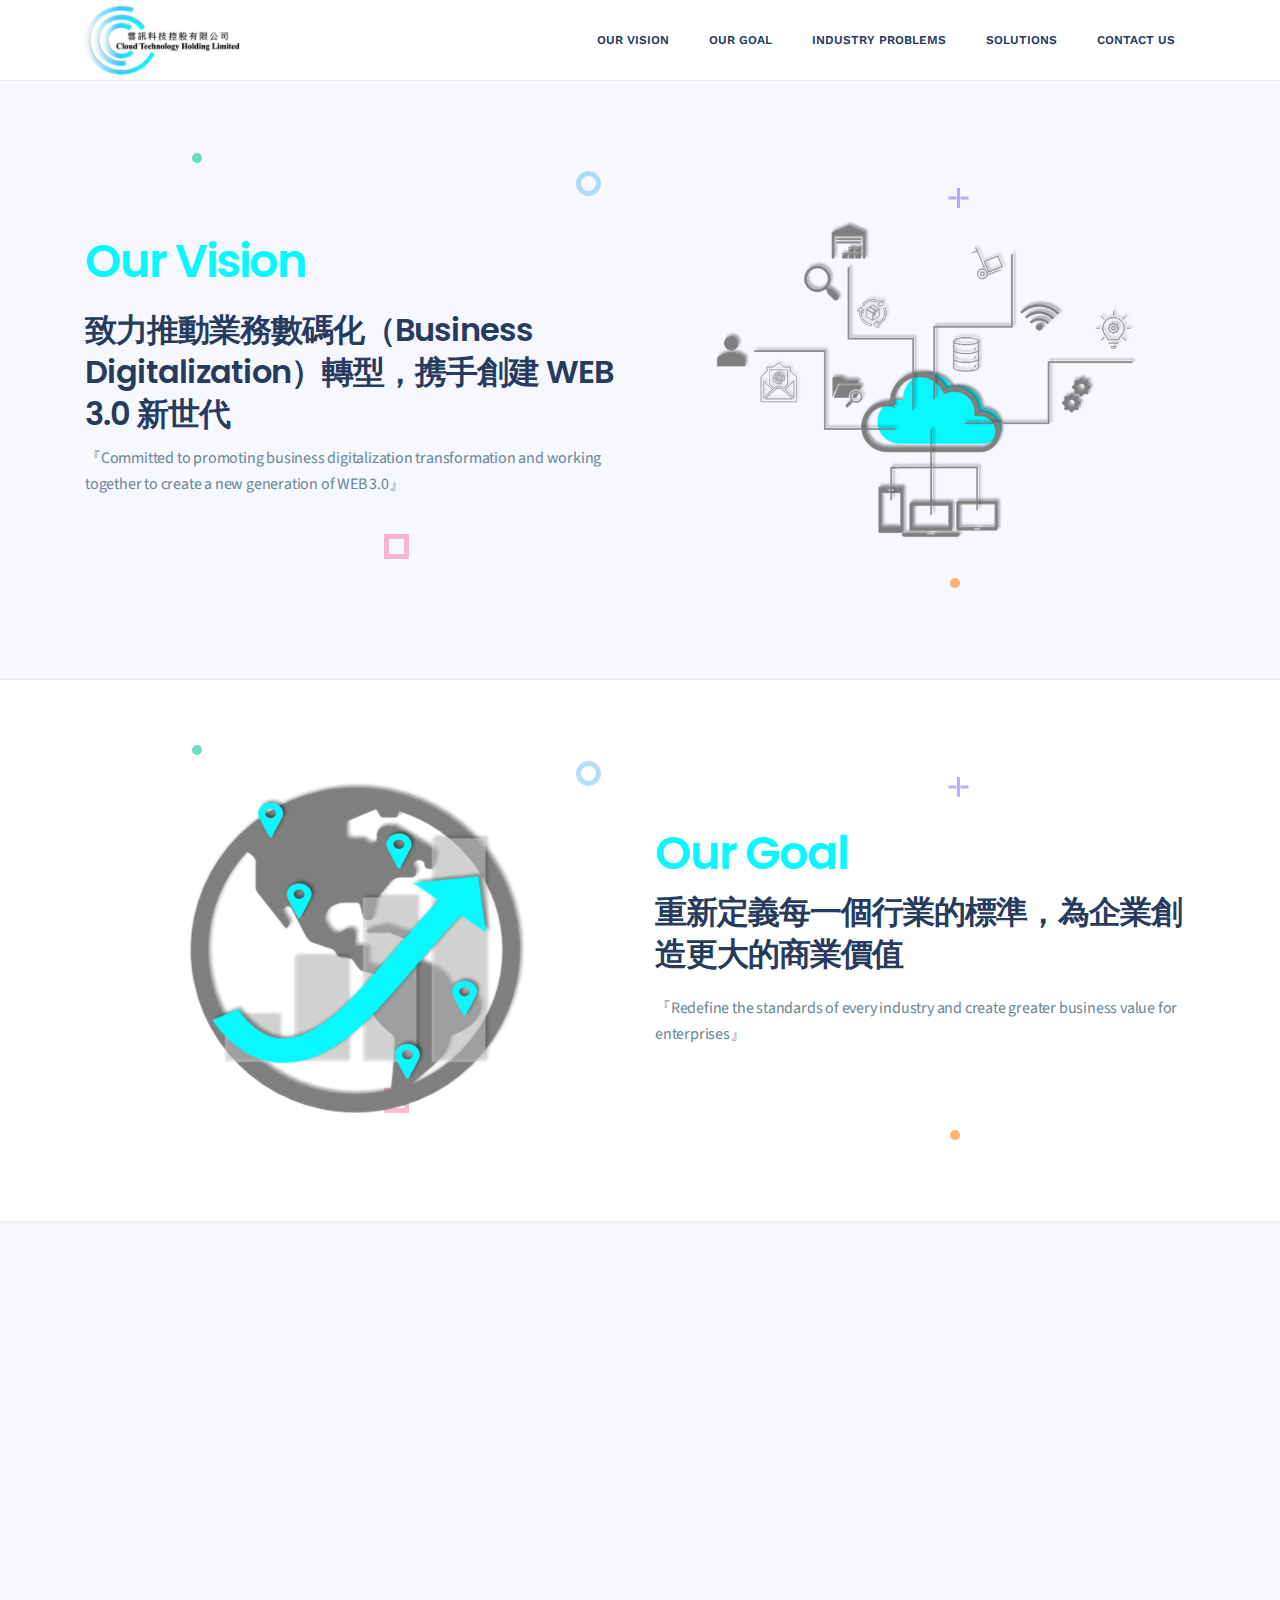
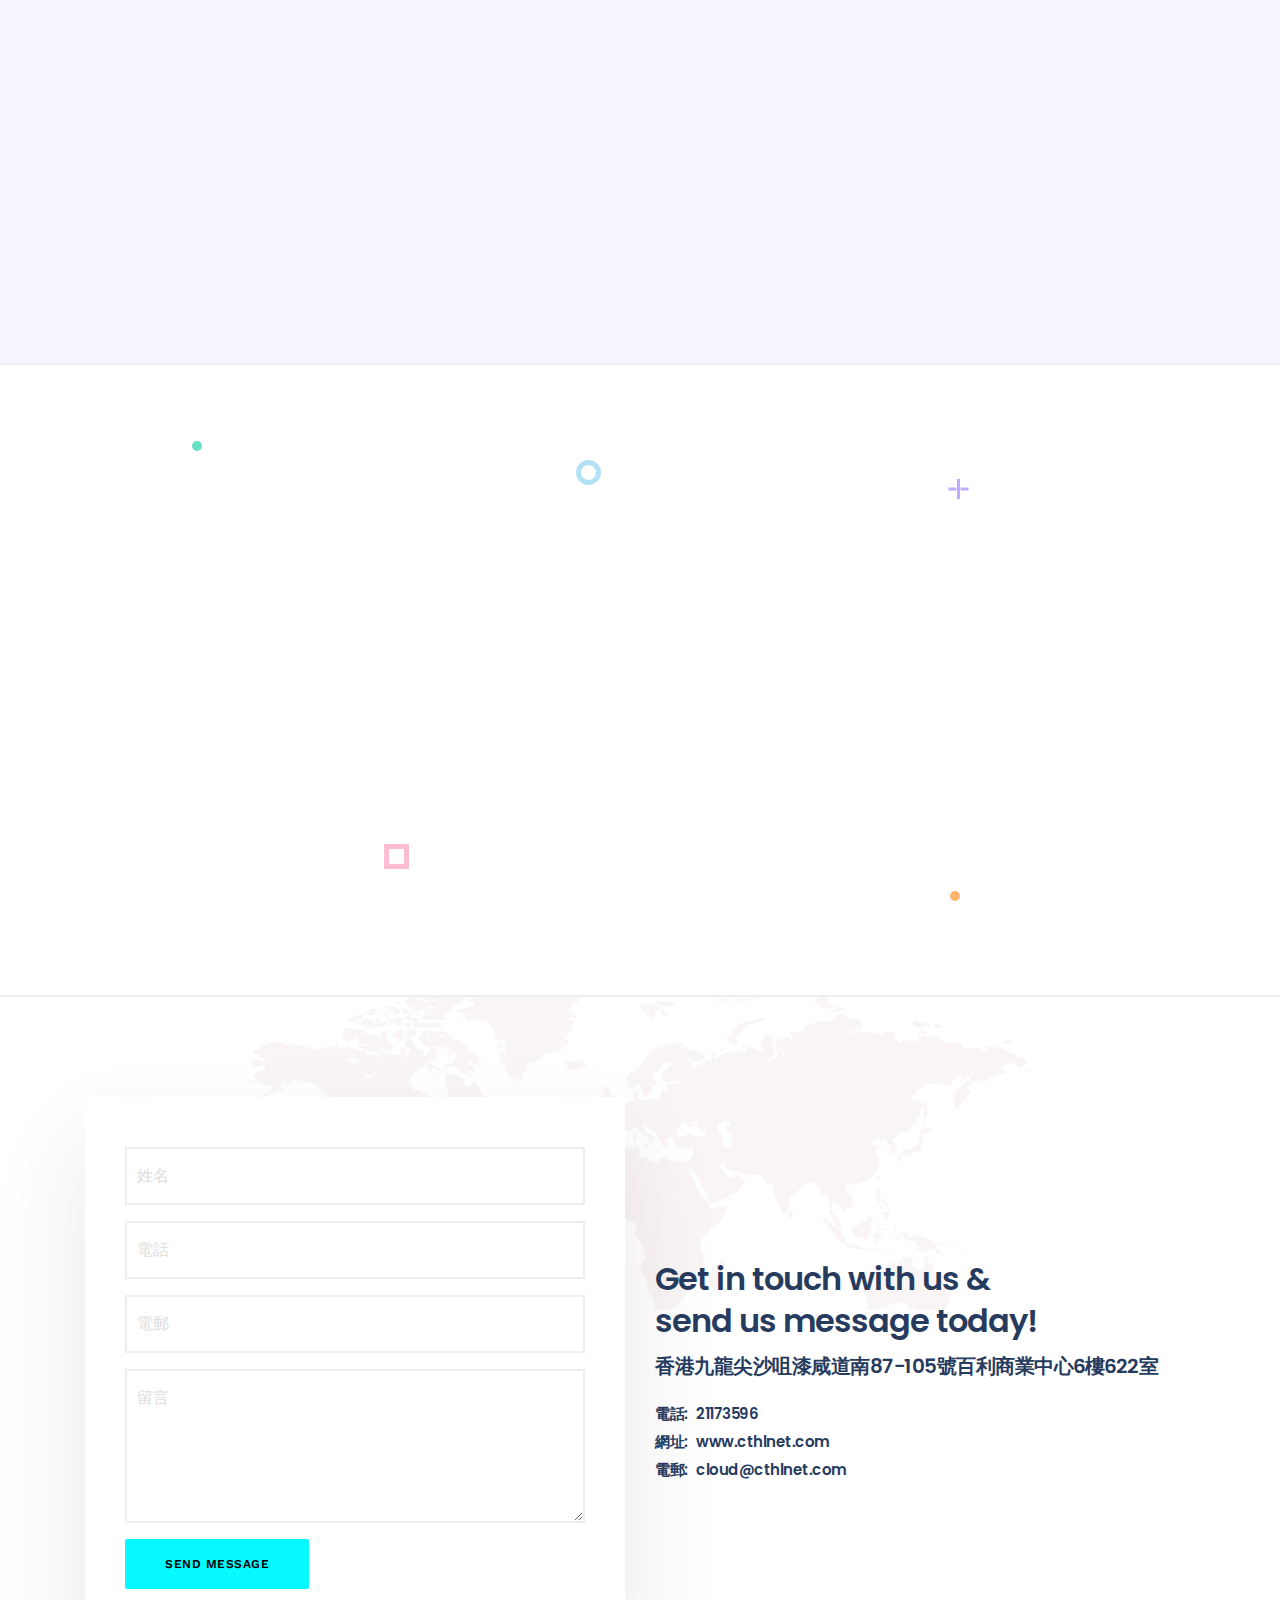
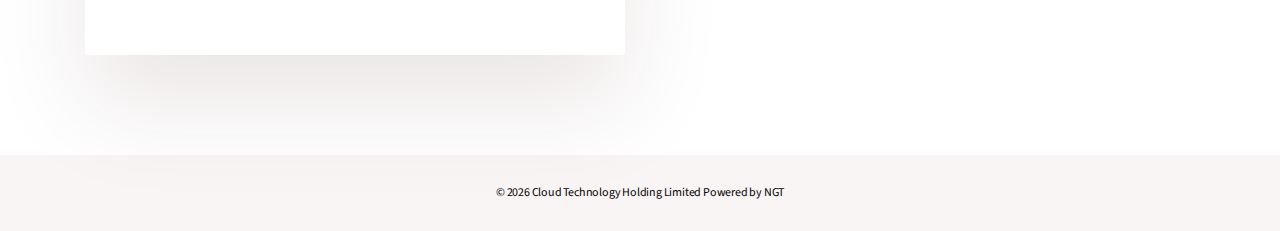
==== commit 0a09fc92: "7/15/2023" ====
--- a/index.html
+++ b/index.html
@@ -5,13 +5,12 @@
 <!--[if gt IE 8]><!-->
 <html class="no-js" lang="en"> <!--<![endif]-->
 
-<!-- Mirrored from html.dynamiclayers.net/dl/saasbiz/index.html by HTTrack Website Copier/3.x [XR&CO'2014], Sat, 15 Jul 2023 07:21:40 GMT -->
 <head>
     <meta charset="utf-8">
     <meta name="viewport" content="width=device-width, initial-scale=1">
     <meta name="description" content="Multipurpose Saas Startup HTML Template">
     <meta name="author" content="DynamicLayers">
-    <title>Saasbiz | Multipurpose Saas Startup HTML Template</title>
+    <title>Cloud Technology Holding Limited</title>
     <link rel="shortcut icon" type="image/x-icon" href="img/favicon.png">
 
     <link rel="stylesheet" href="css/venobox/venobox.css">
@@ -30,69 +29,25 @@
 <header id="header" class="header-section">
     <div class="container">
         <nav class="navbar ">
-            <a href="index.html" class="navbar-brand"><img src="img/logo-dark.png" alt="Saasbiz"></a>
+            <a href="index.html" class="navbar-brand" style="width: 161px;"><img src="img/logo%2012.png" alt="Saasbiz"></a>
             <div class="d-flex menu-wrap">
                 <div id="mainmenu" class="mainmenu">
                     <ul class="nav">
-                        <li><a data-scroll class="nav-link active" href="index.html">Home<span
+                        <li><a href="index.html#OurVision">Our Vision<span
                                 class="sr-only">(current)</span></a>
-                            <ul>
-                                <li><a href="index.html">Home Design Studio</a></li>
-                                <li><a href="index-2.html">Home Web hosting</a></li>
-                                <li><a href="index-3.html">Home Support Desk</a></li>
-                                <li><a href="index-4.html">Home Apps Landing</a></li>
-                                <li><a href="index-5.html">Home Cloud Based Saas</a></li>
-                            </ul>
                         </li>
-                        <li><a href="#">About</a>
-                            <ul>
-                                <li><a href="about-us.html">About Us</a></li>
-                                <li><a href="about-company.html">About Company</a></li>
-                            </ul>
-                        </li>
-                        <li><a href="#">Services</a>
-                            <ul>
-                                <li><a href="services-1.html">Services 01</a></li>
-                                <li><a href="services-2.html">Services 02</a></li>
-                            </ul>
-                        </li>
-                        <li><a href="#">Case Studies</a>
-                            <ul>
-                                <li><a href="case-studies.html">Case Studies</a></li>
-                                <li><a href="case-details.html">Case Studies Single</a></li>
-                            </ul>
-                        </li>
-                        <li><a href="#">Pages</a>
-                            <ul>
-                                <li><a href="job-listing.html">Job Listing</a></li>
-                                <li><a href="job-details.html">Job Details</a></li>
-                                <li><a href="team.html">Our Team</a></li>
-                                <li><a href="pricing-plans.html">Pricing Plans</a></li>
-                                <li><a href="login.html">Login</a></li>
-                                <li><a href="register.html">Register</a></li>
-                                <li><a href="faq.html">FAQ's</a></li>
-                                <li><a href="404.html">404 Error</a></li>
-                            </ul>
-                        </li>
-                        <li><a href="#">Blog</a>
-                            <ul>
-                                <li><a href="blog-grid.html">Blog Grid</a></li>
-                                <li><a href="blog-classic.html">Blog Classic</a></li>
-                                <li><a href="blog-single.html">Blog Single</a></li>
-                            </ul>
-                        </li>
-                        <li><a href="contact.html">Contact</a></li>
+                        <li><a href="index.html#OurGoal">Our Goal</a></li>
+                        <li><a href="index.html#IndustryProblems">Industry Problems</a></li>
+                        <li><a href="index.html#Solutions">Solutions</a></li>
+                        <li><a href="index.html#ContactUs">Contact Us</a></li>
                     </ul>
-                </div>
-                <div class="header-right">
-                    <div class="cart-icon"><i class="fa fa-shopping-basket"></i><span class="count">0</span></div>
                 </div>
             </div>
         </nav>
     </div>
 </header>
 <div class="header-height"></div>
-<section class="hero-section bg-grey d-flex align-items-center bd-bottom">
+<section class="hero-section bg-grey d-flex align-items-center bd-bottom" id="OurVision">
     <div class="hero-bg-shape"></div>
     <div class="anim-elements">
         <div class="anim-element"></div>
@@ -105,95 +60,18 @@
         <div class="row hero-wrap d-flex align-items-center">
             <div class="col-lg-6 sm-padding">
                 <div class="hero-content">
-                    <h1>Drive More Customers <br>Through Digital.</h1>
-                    <p>We provide marketing services to startups and small businesses to looking for a partner of their
-                        digital media, design & development, lead generation and communications requirents.</p>
-                    <div class="btn-group">
-                        <a href="#" class="default-btn">Get Started</a>
-                        <a href="#" class="play-btn"><i class="fas fa-play"></i>How It Works</a>
-                    </div>
-                </div>
-            </div>
-            <div class="col-lg-6 sm-padding">
-                <img src="img/hero-1.png" alt="hero">
-            </div>
-        </div>
-    </div>
-</section>
-<section class="promo-section bd-bottom padding">
-    <div class="container">
-        <div class="row promo-wrap">
-            <div class="col-lg-3 col-sm-6 sm-padding">
-                <div class="promo-item wow fadeInUp" data-wow-delay="200ms">
-                    <i class="sb sb-chart"></i>
-                    <i class="sb sb-chart transparent"></i>
-                    <h3>Data Analytics</h3>
-                    <p>We provide marketing service to startups businesses to looking for a partner digital media.</p>
-                </div>
-            </div>
-            <div class="col-lg-3 col-sm-6 sm-padding">
-                <div class="promo-item wow fadeInUp" data-wow-delay="300ms">
-                    <i class="sb sb-stats"></i>
-                    <i class="sb sb-stats transparent"></i>
-                    <h3>Digital Marketing</h3>
-                    <p>We provide marketing service to startups businesses to looking for a partner digital media.</p>
-                </div>
-            </div>
-            <div class="col-lg-3 col-sm-6 sm-padding">
-                <div class="promo-item wow fadeInUp" data-wow-delay="400ms">
-                    <i class="sb sb-hours"></i>
-                    <i class="sb sb-hours transparent"></i>
-                    <h3>Customer Care</h3>
-                    <p>We provide marketing service to startups businesses to looking for a partner digital media.</p>
-                </div>
-            </div>
-            <div class="col-lg-3 col-sm-6 sm-padding">
-                <div class="promo-item wow fadeInUp" data-wow-delay="500ms">
-                    <i class="sb sb-target"></i>
-                    <i class="sb sb-target transparent"></i>
-                    <h3>Email Marketing</h3>
-                    <p>We provide marketing service to startups businesses to looking for a partner digital media.</p>
-                </div>
-            </div>
-        </div>
-    </div>
-</section>
-<section class="content-section bg-grey bd-bottom padding">
-    <div class="container">
-        <div class="row content-wrap">
-            <div class="col-lg-6 sm-padding">
-                <div class="content-info wow fadeInLeft" data-wow-delay="300ms">
-                    <span>Features</span>
-                    <h2>Revolutionize Your Online <br>Business Today!</h2>
-                    <p>We provide marketing services to startups and small businesses to looking for a partner of their
-                        digital media, design &amp; development, lead generation and communications requirents.</p>
-                    <ul class="content-feature">
-                        <li class="content-feature-item">
-                            <i class="sb sb-stats color-red"></i>
-                            <div class="content-details">
-                                <h3>Digital Data Analysis</h3>
-                                <p>We provide marketing service to startups businesses to looking for a partner digital
-                                    media.</p>
-                            </div>
-                        </li>
-                        <li class="content-feature-item">
-                            <i class="sb sb-chart color-green"></i>
-                            <div class="content-details">
-                                <h3>Marketing Automation</h3>
-                                <p>We provide marketing service to startups businesses to looking for a partner digital
-                                    media.</p>
-                            </div>
-                        </li>
-                    </ul>
-                </div>
-            </div>
-            <div class="col-lg-6 sm-padding wow fadeInRight" data-wow-delay="300ms">
-                <img src="img/content-1.png" alt="content-img">
-            </div>
-        </div>
-    </div>
-</section>
-<section class="content-section bd-bottom padding pos-rel">
+                    <h1 style="color: #07f8ff;">Our Vision</h1>
+                    <h2>致力推動業務數碼化（Business Digitalization）轉型，携手創建 WEB 3.0 新世代</h2>
+                    <p>『Committed to promoting business digitalization transformation and working together to create a new generation of WEB 3.0』</p>
+                </div>
+            </div>
+            <div class="col-lg-6 sm-padding">
+                <img src="img/ct1.png" alt="hero">
+            </div>
+        </div>
+    </div>
+</section>
+<section class="content-section bd-bottom padding pos-rel" id="OurGoal">
     <div class="anim-elements">
         <div class="anim-element"></div>
         <div class="anim-element"></div>
@@ -204,211 +82,119 @@
     <div class="container">
         <div class="row content-wrap">
             <div class="col-lg-6 sm-padding wow fadeInLeft" data-wow-delay="300ms">
-                <img src="img/content-2.png" alt="content-img">
+                <img src="img/ct2.png" alt="content-img">
             </div>
             <div class="col-lg-6 sm-padding">
                 <div class="content-info wow fadeInRight" data-wow-delay="300ms">
-                    <span>Features</span>
-                    <h2>Track Productivity &amp; Keep Your Projects On The Budget!</h2>
-                    <p>We provide marketing services to startups and small businesses to looking for a partner of their
-                        digital media, design &amp; development, lead generation and communications requirents.</p>
-                    <ul class="content-feature">
-                        <li class="content-feature-item">
-                            <i class="sb sb-network color-yellow"></i>
-                            <div class="content-details">
-                                <h3>Reporting & Analysis</h3>
-                                <p>We provide marketing service to startups businesses to looking for a partner digital
-                                    media.</p>
-                            </div>
-                        </li>
-                        <li class="content-feature-item">
-                            <i class="sb sb-target color-blue"></i>
-                            <div class="content-details">
-                                <h3>Technical SEO Audit</h3>
-                                <p>We provide marketing service to startups businesses to looking for a partner digital
-                                    media.</p>
-                            </div>
-                        </li>
-                    </ul>
-                </div>
-            </div>
-        </div>
-    </div>
-</section>
-<section class="web-search-section bg-dark padding">
-    <div class="left-design"></div>
-    <div class="right-design"></div>
-    <div class="container">
-        <div class="row">
-            <div class="col-lg-8 offset-lg-2">
-                <div class="section-heading text-center mb-40 wow fadeInUp" data-wow-delay="300ms">
-                    <span>Ready To Grow</span>
-                    <h2>Check Your Website’s SEO!</h2>
-                    <p>We provide marketing services to startups and small businesses to looking for a partner of their
-                        digital media, design & development, lead generation and communications requirents.</p>
-                </div>
-                <div class="search-box check-domain">
-                    <form class="form-inline">
-                        <div class="form-group">
-                            <input type="text" class="form-control" placeholder="Web URL">
-                        </div>
-                        <button type="submit" class="default-btn">Check Now</button>
+                    <h1 style="color:#07f8ff;">Our Goal</h1>
+                    <h2>重新定義每一個行業的標準，為企業創造更大的商業價值</h2>
+                    <p>『Redefine the standards of every industry and create greater business value for enterprises』</p>
+                </div>
+            </div>
+        </div>
+    </div>
+</section>
+<section class="content-section bg-grey bd-bottom padding" id="IndustryProblems">
+    <div class="container">
+        <div class="row content-wrap">
+            <div class="col-lg-6 sm-padding">
+                <div class="content-info wow fadeInLeft" data-wow-delay="300ms">
+                    <h1 style="color: #07f8ff;">Industry Issues</h1>
+                    <h2>每個行業隨着時代的進步而面對的問題都有所不同，經營成本、業務管理、
+                        人才流失、行業競爭及各方面的社會經濟因素等...都在影響着公司的業務發展，
+                        業務數碼化（Business Digitalization）轉型大趨勢，讓科技將工作變得更輕鬆。
+                    </h2>
+                    <p>『Each industry faces different problems with the progress of the times, such as operating costs, business management, brain drain, industry competition and socio-economic factors in various aspects... are affecting the company's business development, The megatrend of business digitalization is making things easier with technology.』
+                    </p>
+                </div>
+            </div>
+            <div class="col-lg-6 sm-padding wow fadeInRight" data-wow-delay="300ms">
+                <img src="img/ct3.png" alt="content-img">
+            </div>
+        </div>
+    </div>
+</section>
+<section class="content-section bd-bottom padding pos-rel" id="Solutions">
+    <div class="anim-elements">
+        <div class="anim-element"></div>
+        <div class="anim-element"></div>
+        <div class="anim-element"></div>
+        <div class="anim-element"></div>
+        <div class="anim-element"></div>
+    </div>
+    <div class="container">
+        <div class="row content-wrap">
+            <div class="col-lg-6 sm-padding wow fadeInLeft" data-wow-delay="300ms">
+                <img src="img/ct4.png" alt="content-img">
+            </div>
+            <div class="col-lg-6 sm-padding">
+                <div class="content-info wow fadeInRight" data-wow-delay="300ms">
+                    <h1 style="color: #07f8ff;">Solution</h1>
+                    <h2>數碼化管理系統有效節省各部門的工作時間 – 業務管理及規劃、目標績效及結果至建立公司的品牌型像，讓你的企業與科技接軋，提升企業在市場上的商業競爭力。</h2>
+                    <p>『The digital management system effectively saves the working time of various departments – business management and planning, target performance and results to build the company's brand image, so that your business can connect with technology and enhance your business competitiveness in the market.』
+                    </p>
+                </div>
+            </div>
+        </div>
+    </div>
+</section>
+
+<section class="contact-section padding" id="ContactUs">
+    <div class="map"></div>
+    <div class="container">
+        <div class="contact-wrap d-flex align-items-center row">
+            <div class="col-lg-6 sm-padding">
+                <div class="contact-form">
+                    <form action="https://html.dynamiclayers.net/dl/saasbiz/contact.php" method="post" id="ajax_form"
+                          class="form-horizontal">
+                        <div class="form-group colum-row row">
+                            <div class="col-sm-12">
+                                <input type="text" id="name" name="name" class="form-control" placeholder="姓名"
+                                       required>
+                            </div>
+                        </div>
+                        <div class="form-group colum-row row">
+                            <div class="col-sm-12">
+                                <input type="email" id="email" name="email" class="form-control" placeholder="電話"
+                                       required>
+                            </div>
+                        </div>
+                        <div class="form-group colum-row row">
+                            <div class="col-sm-12">
+                                <input type="email" id="email" name="email" class="form-control" placeholder="電郵"
+                                       required>
+                            </div>
+                        </div>
+                        <div class="form-group row">
+                            <div class="col-md-12">
+                                <textarea id="message" name="message" cols="30" rows="5" class="form-control message"
+                                          placeholder="留言" required></textarea>
+                            </div>
+                        </div>
+                        <div class="form-group row">
+                            <div class="col-md-12">
+                                <button id="submit" class="default-btn btn-blue" type="submit" style="color: #000000">Send Message</button>
+                            </div>
+                        </div>
+                        <div id="form-messages" class="alert" role="alert"></div>
                     </form>
                 </div>
             </div>
-        </div>
-    </div>
-    <div class="cloud"></div>
-</section>
-<section class="project-section bd-bottom padding">
-    <div class="container">
-        <div class="section-heading text-center mb-40">
-            <span>Projects</span>
-            <h2>Our Case Studies</h2>
-        </div>
-        <div class="row">
-            <div class="col-lg-10 offset-lg-1 sm-padding">
-                <div id="project-carousel" class="project-carousel owl-carousel">
-                    <div class="project-item">
-                        <img src="img/portfolio-1.jpg" alt="img">
-                        <div class="project-content">
-                            <span>Marketing</span>
-                            <h3><a href="#">Twice profit than before you ever got in business.</a></h3>
-                            <a href="#" class="read-more"><i class="ti-plus"></i></a>
-                        </div>
-                    </div>
-                    <div class="project-item">
-                        <img src="img/portfolio-2.jpg" alt="img">
-                        <div class="project-content">
-                            <span>Marketing</span>
-                            <h3><a href="#">Conduct more customer in a fast better way.</a></h3>
-                            <a href="#" class="read-more"><i class="ti-plus"></i></a>
-                        </div>
-                    </div>
-                    <div class="project-item">
-                        <img src="img/portfolio-3.jpg" alt="img">
-                        <div class="project-content">
-                            <span>Marketing</span>
-                            <h3><a href="#">Help customers in real-time across all your channels.</a></h3>
-                            <a href="#" class="read-more"><i class="ti-plus"></i></a>
-                        </div>
-                    </div>
-                    <div class="project-item">
-                        <img src="img/portfolio-4.jpg" alt="img">
-                        <div class="project-content">
-                            <span>Marketing</span>
-                            <h3><a href="#">Twice profit than before you ever got in business.</a></h3>
-                            <a href="#" class="read-more"><i class="ti-plus"></i></a>
-                        </div>
-                    </div>
-                </div>
-            </div>
-        </div>
-    </div>
-</section>
-<section class="testimonial-section bg-grey bd-bottom padding">
-    <div class="left-design"></div>
-    <div class="right-design"></div>
-    <div class="container">
-        <div class="row">
-            <div class="col-lg-6 xs-padding d-none d-lg-block">
-                <div class="clients-thumb">
-                    <div class="ct-thumb thumb-1"></div>
-                    <div class="ct-thumb thumb-2"></div>
-                    <div class="ct-thumb thumb-3"></div>
-                    <div class="ct-thumb thumb-4"></div>
-                    <div class="ct-thumb thumb-5"></div>
-                </div>
-            </div>
-            <div class="col-lg-6 xs-padding">
-                <div class="section-heading">
-                    <span>Testimonial</span>
-                    <h2>What Our Customer <br> Says About Us!</h2>
-                </div>
-                <div id="testimonial-carousel" class="testimonial-carousel owl-carousel">
-                    <div class="testi-item">
-                        <p>"Thank you for guiding us through the construction process, understanding, and always ready
-                            to accommodate our needs. We love our new space and know that it was built by the very
-                            best!"</p>
-                        <div class="testi-thumb">
-                            <img src="img/testi-1.jpg" alt="img">
-                            <h3>Kyle Frederick<span>Designer</span></h3>
-                        </div>
-                    </div>
-                    <div class="testi-item">
-                        <p>"Thank you for guiding us through the construction process, understanding, and always ready
-                            to accommodate our needs. We love our new space and know that it was built by the very
-                            best!"</p>
-                        <div class="testi-thumb">
-                            <img src="img/testi-2.jpg" alt="img">
-                            <h3>José Carpio <span>Developer</span></h3>
-                        </div>
-                    </div>
-                    <div class="testi-item">
-                        <p>"Thank you for guiding us through the construction process, understanding, and always ready
-                            to accommodate our needs. We love our new space and know that it was built by the very
-                            best!"</p>
-                        <div class="testi-thumb">
-                            <img src="img/testi-3.jpg" alt="img">
-                            <h3>Melania Rose <span>Marketer</span></h3>
-                        </div>
-                    </div>
-                </div>
-            </div>
-        </div>
-    </div>
-</section>
-<section class="cta-section bg-dark padding">
-    <div class="cta-shape-1"></div>
-    <div class="cta-shape-2"></div>
-    <div class="cta-shape-3"></div>
-    <div class="container">
-        <div class="row cta-wrap">
-            <div class="col-lg-8 col-md-6 sm-padding">
-                <div class="cta-content wow fadeInLeft" data-wow-delay="300ms">
-                    <h2>Build your website with Saasbiz code.</h2>
-                    <p>We provide marketing services to startups and small businesses to looking for a partner of their
-                        digital media, design & development, lead generation and communications requirents.</p>
-                </div>
-            </div>
-            <div class="col-lg-4 col-md-6 sm-padding text-right wow fadeInRight" data-wow-delay="300ms">
-                <a href="#" class="default-btn">Get Started Now</a>
-            </div>
-        </div>
-    </div>
-</section>
-<div class="sponsor-section padding">
-    <div class="section-heading mb-40 text-center wow fadeInUp" data-wow-delay="100ms">
-        <span>Sponsors</span>
-        <h2>Trusted by over 30,000 world’s <br>leading companies!</h2>
-    </div>
-    <div class="container">
-        <div id="sponsor-carousel" class="sponsor-carousel owl-carousel">
-            <div class="sponsor-item">
-                <img src="img/sponsor-1.png" alt="sponsor">
-            </div>
-            <div class="sponsor-item">
-                <img src="img/sponsor-2.png" alt="sponsor">
-            </div>
-            <div class="sponsor-item">
-                <img src="img/sponsor-3.png" alt="sponsor">
-            </div>
-            <div class="sponsor-item">
-                <img src="img/sponsor-4.png" alt="sponsor">
-            </div>
-            <div class="sponsor-item">
-                <img src="img/sponsor-5.png" alt="sponsor">
-            </div>
-            <div class="sponsor-item">
-                <img src="img/sponsor-6.png" alt="sponsor">
-            </div>
-            <div class="sponsor-item">
-                <img src="img/sponsor-3.png" alt="sponsor">
-            </div>
-        </div>
-    </div>
-</div>
-<section class="widget-section bg-dark padding">
+            <div class="col-lg-6 sm-padding">
+                <div class="contact-info">
+                    <h2>Get in touch with us & <br>send us message today!</h2>
+                    <h3>香港九龍尖沙咀漆咸道南87-105號百利商業中心6樓622室</h3>
+                    <h4><span>電話:</span>  21173596
+                        <br> <span>網址:</span> www.cthlnet.com
+                        <br> <span>電郵:</span>
+                        cloud@cthlnet.com
+                    </h4>
+                </div>
+            </div>
+        </div>
+    </div>
+</section>
+<!--<section class="widget-section bg-dark padding">
     <div class="left-design"></div>
     <div class="right-design"></div>
     <div class="container">
@@ -460,14 +246,14 @@
             </div>
         </div>
     </div>
-</section>
+</section>-->
 <footer class="footer-section bg-dark align-center">
     <div class="container">
-        <p>&copy;
+        <p style="color: #000000">&copy;
             <script data-cfasync="false"
-                    src="../../cdn-cgi/scripts/5c5dd728/cloudflare-static/email-decode.min.js"></script>
+                    src="cdn-cgi/scripts/5c5dd728/cloudflare-static/email-decode.min.js"></script>
             <script> document.write(new Date().getFullYear())</script>
-            Saasbiz Powered by DynamicLayers
+            Cloud Technology Holding Limited Powered by NGT
         </p>
     </div>
 </footer>
@@ -477,5 +263,4 @@
 <script src="js/main.js"></script>
 </body>
 
-<!-- Mirrored from html.dynamiclayers.net/dl/saasbiz/index.html by HTTrack Website Copier/3.x [XR&CO'2014], Sat, 15 Jul 2023 07:22:04 GMT -->
 </html>--- a/css/main.css
+++ b/css/main.css
@@ -91,21 +91,21 @@
 
 ::-webkit-scrollbar-thumb {
     cursor: pointer;
-    background: #622dfa;
+    background: #07f8ff;
 }
 
 ::selection {
-    background-color: #622dfa;
+    background-color: #07f8ff;
     color: #fff
 }
 
 -webkit-::selection {
-    background-color: #622dfa;
+    background-color: #07f8ff;
     color: #fff
 }
 
 ::-moz-selection {
-    background-color: #622dfa;
+    background-color: #07f8ff;
     color: #fff
 }
 
@@ -205,7 +205,7 @@
 
 .bg-white{ background-color: #fff; }
 .bg-grey{ background-color: #f6f7ff;}
-.bg-dark{ background-color: #151948!important;}
+.bg-dark{ background-color: #f9f5f5!important;}
 .bd-top{ border-top: 2px solid #eee;}
 .bd-bottom{ border-bottom: 2px solid #eee;}
 
@@ -286,7 +286,7 @@
 }
 
 .site-preloader-wrap .spinner {
-    background-color: #622dfa;
+    background-color: #87defe;
     position: absolute;
     left: 50%;
     top: 50%;
@@ -367,7 +367,7 @@
 /* Button 3
 =============*/
 .default-btn.btn-blue{
-    background-color: #622dfa;
+    background-color: #07f8ff;
     -webkit-box-shadow: 0px 15px 25px 0px rgba(98, 45, 250, 0.5);
     box-shadow: 0px 15px 25px 0px rgba(98, 45, 250, 0.5);
 }
@@ -844,7 +844,7 @@
 ul.nav > li > a:focus,
 ul.nav > li > a.active{
     background: none;
-    color: #622dfa;
+    color: #07f8ff;
     opacity: 1;
 }
 
@@ -1146,7 +1146,7 @@
     z-index: 1;
 }
 .hero-bg-shape{
-    background-image: url(../img/hero-bg.png);
+   /* background-image: url(../img/hero-bg.png);*/
     background-repeat: no-repeat;
     background-position: right top;
     background-size: contain;
@@ -1170,7 +1170,7 @@
     font-weight: 600;
     font-family: "Work Sans",sans-serif;
     text-transform: uppercase;
-    color: #263b5e;
+    color: #07f8ff;
     transition: all 0.2s ease-in-out;
     
 }
@@ -1707,7 +1707,7 @@
     line-height: 35px;
 }
 .content-list li i{
-    background-color: #622dfa;
+    background-color: #07f8ff;
     width: 20px;
     height: 20px;
     line-height: 20px;
@@ -1916,7 +1916,7 @@
     text-decoration: underline;
 }
 .project-item .project-content .read-more{
-    background-image: -webkit-linear-gradient(180deg, #622dfa 0%, #a88aff 100%);
+    background-image: -webkit-linear-gradient(180deg, #07f8ff; 0%, #a88aff 100%);
     width: 40px;
     height: 40px;
     line-height: 40px;
@@ -1932,7 +1932,7 @@
     z-index: 1;
 }
 .project-item .project-content .read-more:before{
-    background-color: rgba(98, 45, 250,0.5);
+    background-color: #07f8ff;
     position: absolute;
     content: "";
     width: 100%;
@@ -1992,7 +1992,7 @@
     height: auto;
     left: 0;
     top: 10px;
-    color: #622dfa;
+    color: #07f8ff;
     display: inline-block;
 }
 
@@ -2011,7 +2011,7 @@
     margin-bottom: 30px;
 }
 .case-sidebar-item h2:before{
-    background: #622dfa;
+    background: #07f8ff;
     content: '';
     width: 100%;
     height: 3px;
@@ -2163,7 +2163,7 @@
     color: #263b5e;
 }
 .nav.nav-pills.tab-nav a.active{
-    background-color: #1045db;
+    background-color: #07f8ff;
     color: #fff;
 }
 .host-table{
@@ -2185,7 +2185,7 @@
     vertical-align: middle;
 }
 .table.host-table .default-btn{
-    background-color: #1045db;
+    background-color: #07f8ff;
     height: 40px;
     line-height: 40px;
     box-shadow: none;
@@ -2404,7 +2404,7 @@
 }
 .quote-icon i{
     font-size: 50px;
-    color: #622dfa;
+    color: #07f8ff;
     opacity: 0.3;
 }
 
@@ -2424,7 +2424,7 @@
     color: #6a8695;
 }
 .tophic-links li a:hover{
-    color: #622dfa;
+    color:#07f8ff;
     text-decoration: underline;
 }
 
@@ -2533,7 +2533,7 @@
     height: 50px;
     line-height: 50px;
     text-align: center;
-    background-color: #664ffa;
+    background-color: #07f8ff;
     display: inline-block;
     border-radius: 50%;
     margin-bottom: 25px;
@@ -2542,7 +2542,7 @@
     
 }
 .work-pro-item .number:before{
-    background-color: rgba(102, 79, 250,0.5);
+    background-color: #07f8ff;
     width: 50px;
     height: 50px;
     border-radius: 50%;
@@ -2677,7 +2677,7 @@
     text-align: center;
 }
 .error-content .error-info h2{
-    color: #622dfa;
+    color: #07f8ff;
     font-size: 200px;
     line-height: 200px;
     letter-spacing: -10px;
@@ -2690,7 +2690,7 @@
     display: block;
 }
 .error-content .error-info a:hover{
-    color: #622dfa;
+    color: #07f8ff;
 }
 
 /* ==========================================================================
@@ -2762,7 +2762,7 @@
     border: none;
 }
 .faq-item .card-header button[aria-expanded="true"]{
-    background-color: #622dfa;
+    background-color:#07f8ff;
     color: #fff;
 }
 
@@ -2783,7 +2783,7 @@
     color: #263b5e;
 }
 .job-details h3 a:hover{
-    color: #622dfa;
+    color: #07f8ff;
 }
 .job-list{}
 .job-list li{
@@ -2841,7 +2841,7 @@
     border: 2px solid #eee;
 }
 .form-control:focus{
-    border-color: #622dfa;
+    border-color: #07f8ff;
     box-shadow: none;
     outline: none;
 }
@@ -2874,7 +2874,7 @@
     position: relative;
 }
 .blog-item .blog-thumb .category{
-    background-color: #622dfa;
+    background-color:#07f8ff;
     padding: 5px 15px;
     text-align: center;
     color: #fff;
@@ -2908,7 +2908,7 @@
     line-height: 24px;
 }
 .blog-content h3 a:hover{
-    color: #622dfa;
+    color: #07f8ff;
 }
 .blog-content .read-more{
     font-family: "Work Sans",sans-serif;
@@ -2920,10 +2920,10 @@
     padding-left: 40px;
 }
 .blog-content .read-more:hover{
-    color: #622dfa;
+    color: #07f8ff;
 }
 .blog-content .read-more:before{
-    background-color: #622dfa;
+    background-color: #07f8ff;
     position: absolute;
     content: "";
     width: 30px;
@@ -2953,14 +2953,14 @@
     border-radius: 2px;
 }
 .pagination-wrap li a:hover{
-    background-color: #622dfa;
+    background-color: #07f8ff;
     color: #fff;
     opacity: 1;
     text-decoration: none;
 }
 .pagination-wrap li a.active{
-    background-color: #622dfa;
-    border: 1px solid #622dfa;
+    background-color:#07f8ff;
+    border: 1px solid #07f8ff;
     color: #fff;
 }
 
@@ -2979,14 +2979,14 @@
     color: #6a8695;
 }
 .widget-content.blog-widget .widget-links li a:hover{
-    color: #622dfa;
+    color: #07f8ff;
 }
 .sidebar-wrap .widget-content h4{
     position: relative;
     margin-bottom: 30px;
 }
 .sidebar-wrap .widget-content h4:before{
-    background-color: #622dfa;
+    background-color: #07f8ff;
     position: absolute;
     content: "";
     width: 20%;
@@ -3076,7 +3076,7 @@
     letter-spacing: -0.5px;
 }
 .thumb-post li a:hover{
-    color: #622dfa;
+    color: #07f8ff;
     text-decoration: underline;
 }
 
@@ -3088,7 +3088,7 @@
 }
 .widget-content .tags li a{
     display: inline-block;
-    background-color: #622dfa;
+    background-color: #07f8ff;
     padding: 5px 10px;
     border-radius: 2px;
     font-size: 12px;
@@ -3114,7 +3114,7 @@
     color: #263b5e;
 }
 .blog-single-content h2 a:hover{
-    color: #622dfa;
+    color: #07f8ff;
 }
 .single-post-meta{
     margin-bottom: 20px;
@@ -3125,7 +3125,7 @@
 }
 .single-post-meta li i{
     font-size: 12px;
-    color: #622dfa;
+    color: #07f8ff;
     margin-right: 5px;
 }
 .single-post-meta li a{
@@ -3142,7 +3142,7 @@
 blockquote{
     background-color: #f5f5f5;
     padding: 40px;
-    border-left: 4px solid #622dfa;
+    border-left: 4px solid #07f8ff;
     margin: 30px 0;
     position: relative;
     z-index: 1;
@@ -3168,7 +3168,7 @@
 }
 .post-tags li a{
     display: inline-block;
-    background-color: #622dfa;
+    background-color: #07f8ff;
     padding: 5px 10px;
     border-radius: 2px;
     font-size: 12px;
@@ -3188,7 +3188,7 @@
     align-items: center;
     padding: 30px;
     margin-top: 30px;
-    border-left: 4px solid #622dfa;
+    border-left: 4px solid #07f8ff;
 }
 .author-box img{
     border-radius: 50%;
@@ -3211,7 +3211,7 @@
     color: #263b5e;
 }
 .author-box .social-icon li a:hover{
-    color: #622dfa;
+    color: #07f8ff;
 }
 
 /* Post Navigation
@@ -3251,7 +3251,7 @@
     margin-left: 10px;
 }
 .post-navigation .col a:hover{
-    color: #622dfa;
+    color: #07f8ff;
 }
 .post-navigation .col.prev-post .fa{
     margin-right: 10px;
@@ -3329,14 +3329,14 @@
     font-family: "Work Sans", sans-serif;
     font-size: 12px;
     font-weight: 600;
-    color: #622dfa;
+    color: #07f8ff;
     display: inline-block;
     text-transform: uppercase;
     padding-left: 35px;
     position: relative;
 }
 .blog-single-wrap .comments-area .comment-reply-link:before{
-    background-color: #622dfa;
+    background-color: #07f8ff;
     position: absolute;
     content: "";
     width: 30px;
@@ -3369,7 +3369,7 @@
 }
 .blog-single-wrap .comment-respond form input:focus,
 .blog-single-wrap .comment-respond form textarea:focus {
-    border-color: #622dfa;
+    border-color: #07f8ff;
 }
 .blog-single-wrap .comment-respond form textarea {
     height: 200px;
@@ -3389,7 +3389,7 @@
 .blog-single-wrap .comment-respond .form-submit input{
     font-family: "Work Sans", sans-serif;
     max-width: 180px;
-    background-color: #622dfa;
+    background-color:#07f8ff;
     color: #fff;
     font-weight: 600;
     font-size: 12px;
@@ -3590,7 +3590,7 @@
     margin-right: 10px;
 }
 .widget-social li a{
-    color: #622dfa;
+    color: #07f8ff;
     display: inline-block;
 }
 /*Pink Color Social
@@ -3611,7 +3611,7 @@
     border-radius: 2px;
 }
 .subscribe-form .submit-btn{
-    background-color: #622dfa;
+    background-color: #07f8ff;
     font-family: "Work Sans",sans-serif;
     text-transform: uppercase;
     color: #fff;
@@ -3658,7 +3658,7 @@
     color: #6a8695;
 }
 .widget-section.widget-3 .widget-content a:hover{
-    color: #622dfa;
+    color: #07f8ff;
 }
 /* Widget Section 4
 ==================*/
@@ -3700,7 +3700,7 @@
    Scroll To Top
    ========================================================================== */
 #scroll-to-top{
-    background-color: #622dfa;
+    background-color: #07f8ff;
     display: none;
     width: 45px;
     height: 45px;
@@ -3715,7 +3715,7 @@
     z-index: 999;
 }
 #scroll-to-top:hover{
-    background-color: #622dfa;
+    background-color: #07f8ff;
     color: #fff;
     opacity: 0.8;
 }
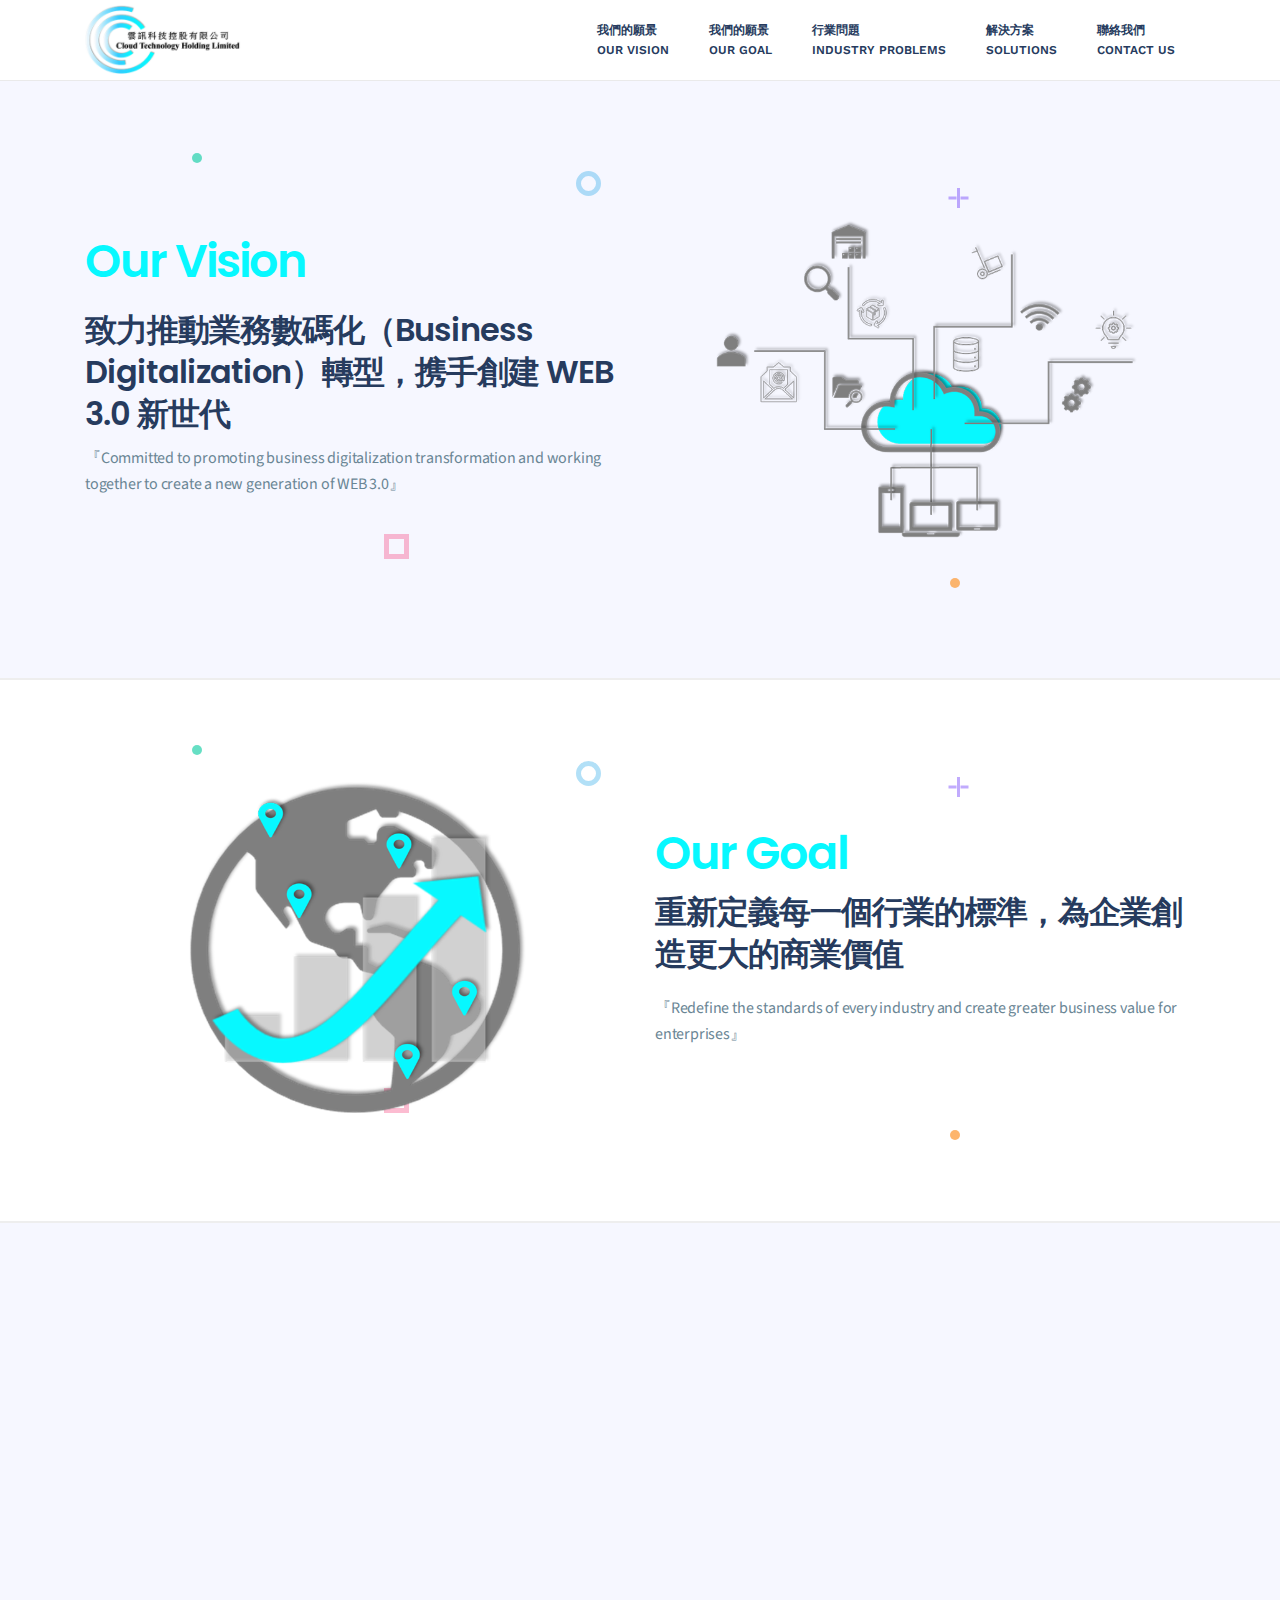
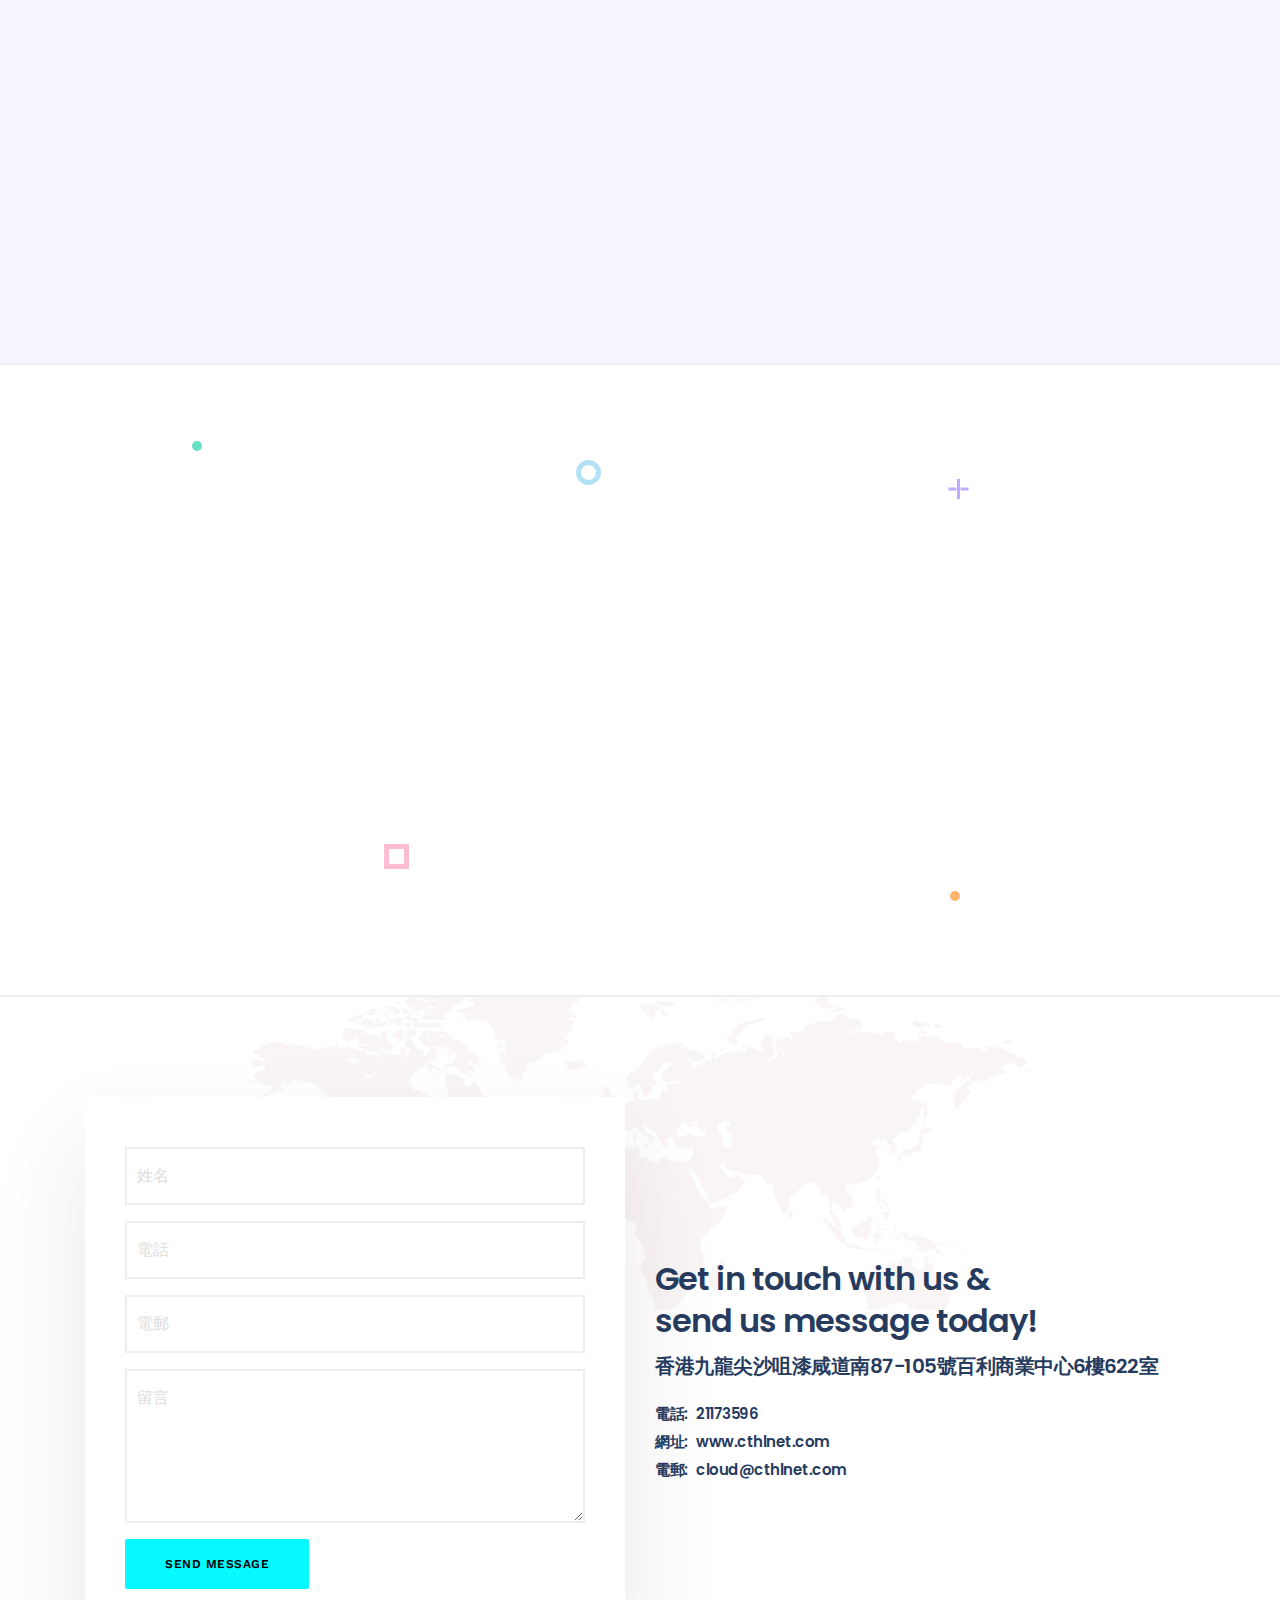
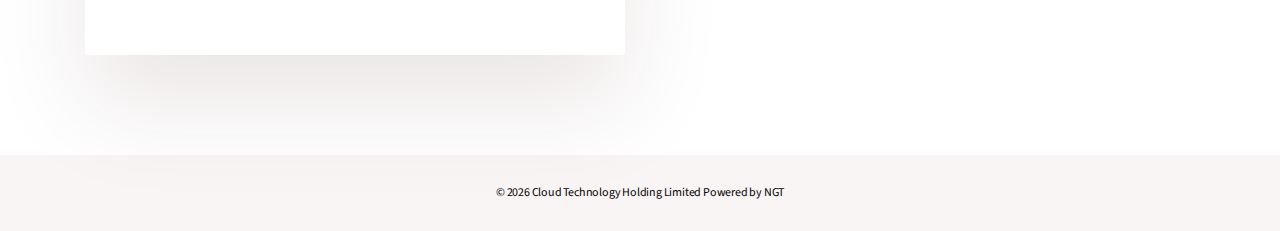
==== commit 1b77a291: "7/18/2023" ====
--- a/index.html
+++ b/index.html
@@ -7,9 +7,6 @@
 
 <head>
     <meta charset="utf-8">
-    <meta name="viewport" content="width=device-width, initial-scale=1">
-    <meta name="description" content="Multipurpose Saas Startup HTML Template">
-    <meta name="author" content="DynamicLayers">
     <title>Cloud Technology Holding Limited</title>
     <link rel="shortcut icon" type="image/x-icon" href="img/favicon.png">
 
@@ -33,13 +30,13 @@
             <div class="d-flex menu-wrap">
                 <div id="mainmenu" class="mainmenu">
                     <ul class="nav">
-                        <li><a href="index.html#OurVision">Our Vision<span
+                        <li><a href="index.html#OurVision">我們的願景 <br> Our Vision<span
                                 class="sr-only">(current)</span></a>
                         </li>
-                        <li><a href="index.html#OurGoal">Our Goal</a></li>
-                        <li><a href="index.html#IndustryProblems">Industry Problems</a></li>
-                        <li><a href="index.html#Solutions">Solutions</a></li>
-                        <li><a href="index.html#ContactUs">Contact Us</a></li>
+                        <li><a href="index.html#OurGoal"> 我們的願景 <br> Our Goal</a></li>
+                        <li><a href="index.html#IndustryProblems">行業問題<br>Industry Problems</a></li>
+                        <li><a href="index.html#Solutions">解決方案<br>Solutions</a></li>
+                        <li><a href="index.html#ContactUs">聯絡我們<br>Contact Us</a></li>
                     </ul>
                 </div>
             </div>
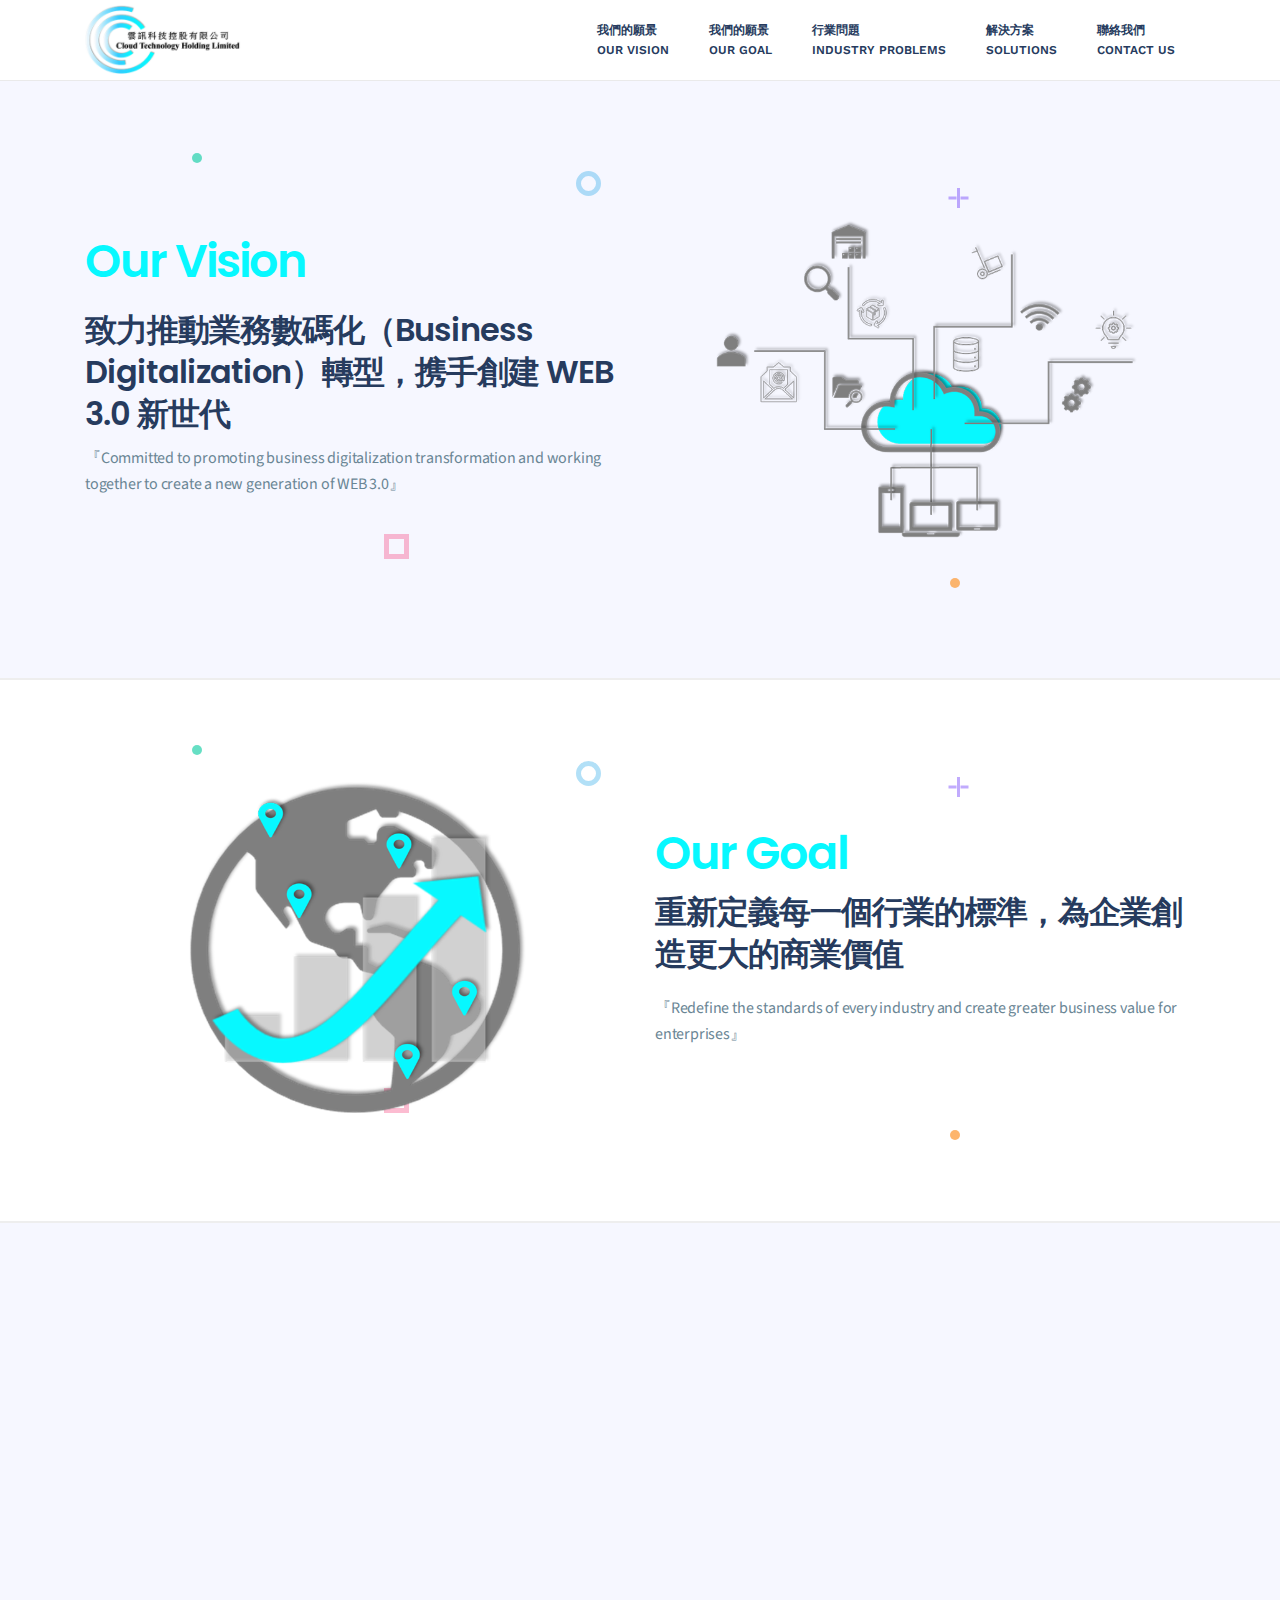
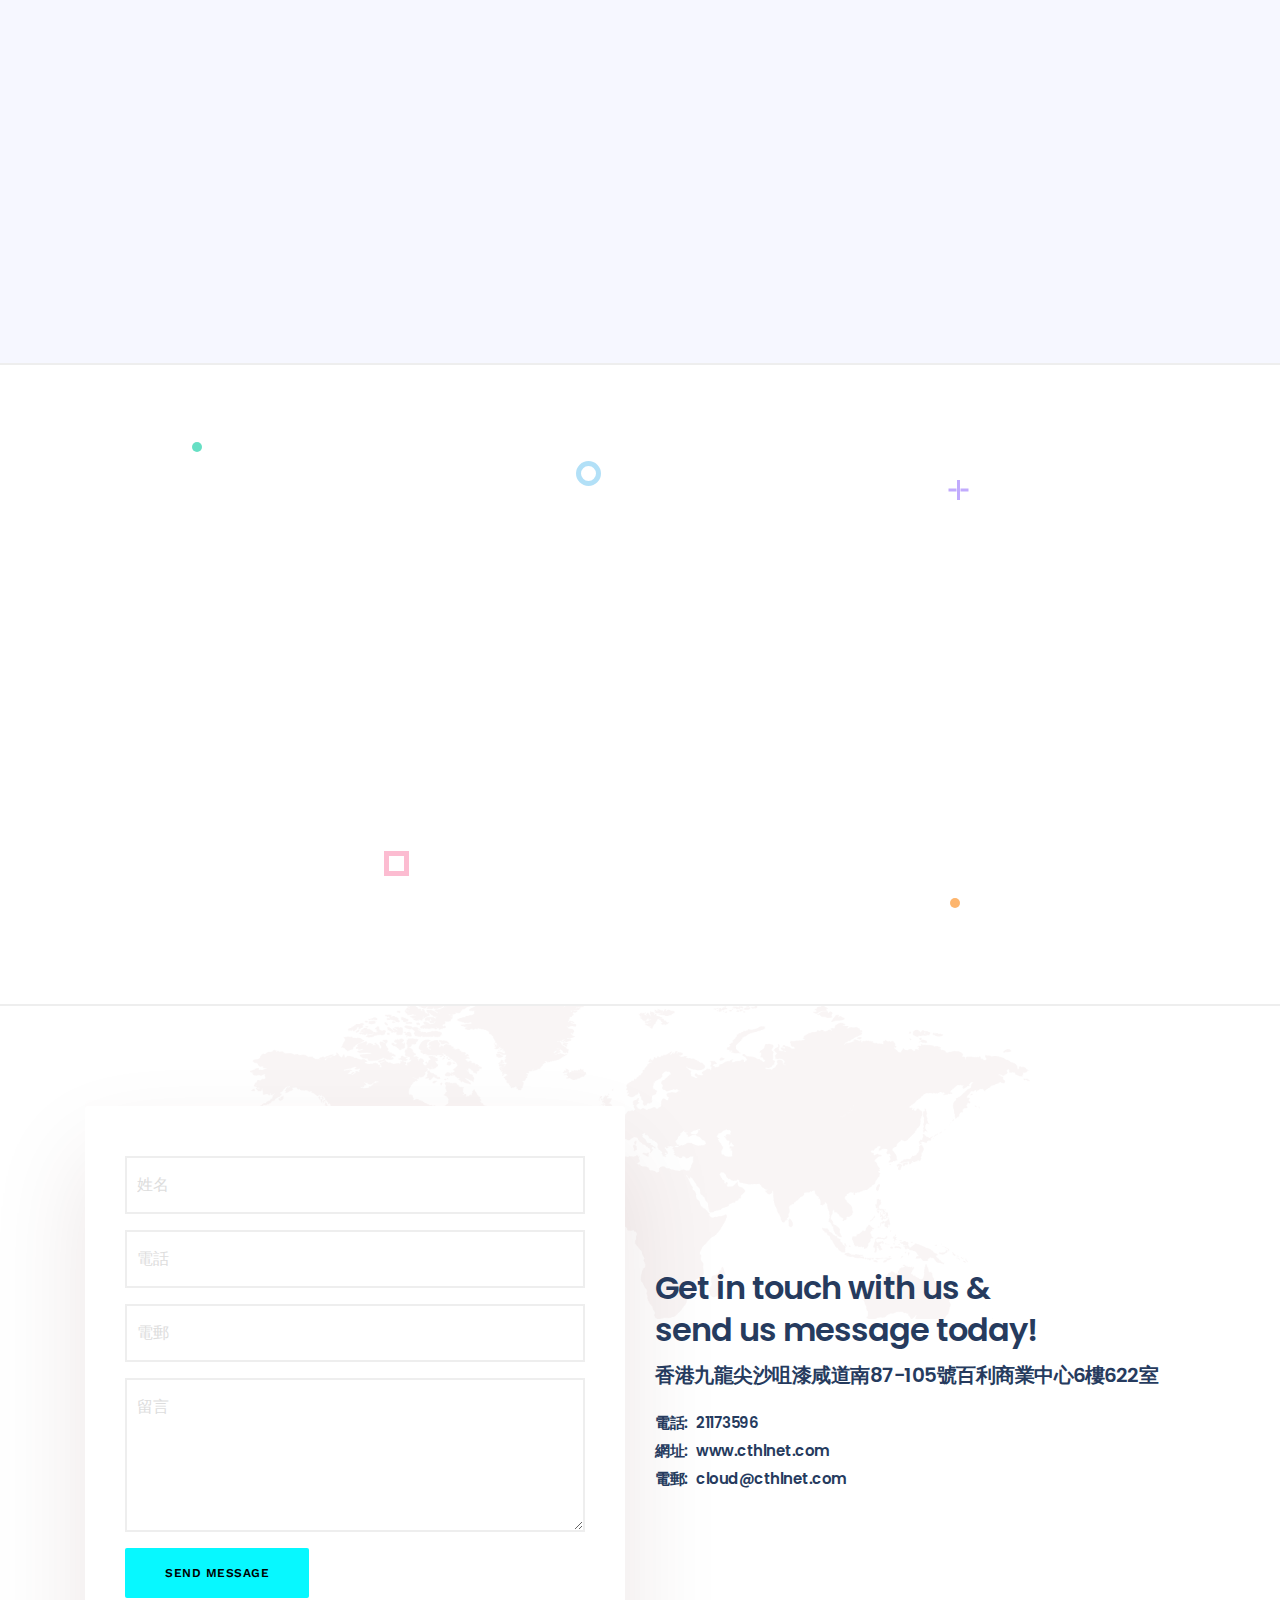
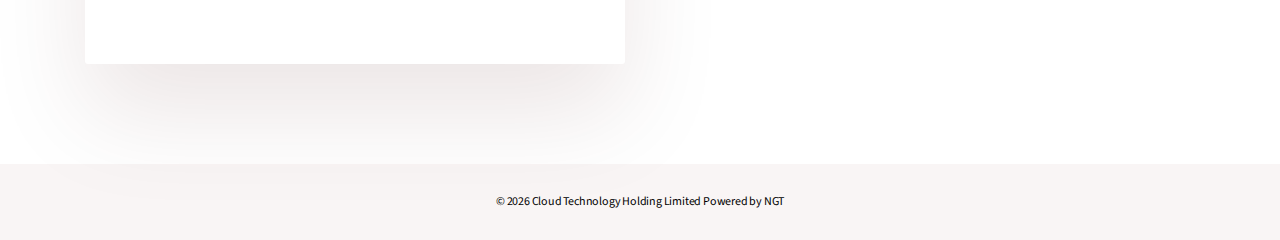
==== commit 61716881: "19/07/2023" ====
--- a/index.html
+++ b/index.html
@@ -1,12 +1,9 @@
 <!doctype html>
-<!--[if lt IE 7]>      <html class="no-js lt-ie9 lt-ie8 lt-ie7" lang=""> <![endif]-->
-<!--[if IE 7]>         <html class="no-js lt-ie9 lt-ie8" lang=""> <![endif]-->
-<!--[if IE 8]>         <html class="no-js lt-ie9" lang=""> <![endif]-->
-<!--[if gt IE 8]><!-->
 <html class="no-js" lang="en"> <!--<![endif]-->
 
 <head>
     <meta charset="utf-8">
+    <meta name="viewport" content="width=device-width, initial-scale=1">
     <title>Cloud Technology Holding Limited</title>
     <link rel="shortcut icon" type="image/x-icon" href="img/favicon.png">
 
@@ -17,9 +14,6 @@
     <script src="js/vendor/modernizr-2.8.3-respond-1.4.2.min.js"></script>
 </head>
 <body data-spy="scroll" data-target="#navmenu" data-offset="70">
-<!--[if lt IE 8]>
-            <p class="browserupgrade">You are using an <strong>outdated</strong> browser. Please <a href="http://browsehappy.com/">upgrade your browser</a> to improve your experience.</p>
-        <![endif]-->
 <div class="site-preloader-wrap">
     <div class="spinner"></div>
 </div>
@@ -142,7 +136,7 @@
         <div class="contact-wrap d-flex align-items-center row">
             <div class="col-lg-6 sm-padding">
                 <div class="contact-form">
-                    <form action="https://html.dynamiclayers.net/dl/saasbiz/contact.php" method="post" id="ajax_form"
+                    <form action="form_submit.php" method="post" id="ajax_form"
                           class="form-horizontal">
                         <div class="form-group colum-row row">
                             <div class="col-sm-12">
@@ -152,7 +146,7 @@
                         </div>
                         <div class="form-group colum-row row">
                             <div class="col-sm-12">
-                                <input type="email" id="email" name="email" class="form-control" placeholder="電話"
+                                <input type="number" name="telephone" class="form-control" placeholder="電話"
                                        required>
                             </div>
                         </div>
--- a/css/main.css
+++ b/css/main.css
@@ -1002,10 +1002,9 @@
     padding: 10px 15px;
     margin: 0;
     color: #263b5e;
-    font-size: 32px;
+    font-size: 17px;
     font-weight: 600;
     letter-spacing: -0.2px;
-    line-height: 46px;
 }
 .slicknav_nav .slicknav_arrow {
     float: right;
--- a/css/responsive.css
+++ b/css/responsive.css
@@ -1 +1,330 @@
-@media(max-width:1170px){.nav.nav-pills.tab-nav a{font-size:13px}}@media(max-width:1024px){}@media(max-width:992px){.sm-padding{padding:15px}.header-section .navbar-brand{height:80px;padding:0;display:flex;align-items:center}.menu-btn,.js #mainmenu{display:none}.js .slicknav_menu{display:block}.header-right .cart-icon{padding:0}.header-right .cart-icon,.header-right .menu-btn{margin-right:55px}.hero-section.hero-5,.hero-section.hero-2,.hero-section{height:auto;padding:120px 0}.host-pricing-wrap .tab-nav{display:block;margin-bottom:15px}.host-pricing-wrap .tab-nav a{display:inline-block}.content-section.content-4{padding:100px 0 15px}.cta-2 .default-btn{padding:0 30px}.work-pro-item .number-line{display:none}.sidebar-wrap,.case-sidebar-item{padding:0}.job-details-btn .default-btn{padding:0 30px}.hero-bg-shape{display:none}}@media all and (min-width:480px) and (max-width:768px){}@media all and (max-width:767px){body,p{font-size:13px;line-height:24px}h1{font-size:30px;line-height:42px}h2{font-size:22px;line-height:28px}h3{font-size:16px}p br{display:none}.padding{padding:60px 0}.xs-padding{padding:15px}.bubble-effect{display:none}.section-heading h2{line-height:35px;font-size:24px}.page-header{height:250px}.page-content h2{font-size:24px;line-height:36px;margin:0}.error-content{display:block}.error-content .error-info{padding-left:0;margin-top:40px}.error-content .error-info h2{font-size:120px;line-height:120px;margin-bottom:30px}.error-content .error-info a{display:block}.contact-form .form-group .col-sm-6:first-child{margin-bottom:15px}.contact-info h2{line-height:28px}.sidebar-wrap{padding-left:0}.blog-single-content h2 a{font-size:22px;line-height:28px}.blog-single-content h2{line-height:28px}blockquote p{line-height:32px}.hero-section.hero-2,.hero-section{padding:60px 0}.hero-section.hero-5{padding:80px 0 60px}.hero-section.hero-4{height:500px;padding:0}.project-section{padding-bottom:100px}.cta-wrap .text-right,.cta-content{text-align:center!important}.cta-content h2{font-size:28px;line-height:38px}.sponsor-section .section-heading h2{font-size:24px;line-height:36px}.domain-search-section{margin:0;padding-top:60px}.nice-select{width:100%;border-left:2px solid #eee;margin-top:10px;margin-bottom:20px}.search-box .nice-select{width:30%;padding:0 0 0 10px;border-left:none;margin:0}.table.host-table th{padding:10px 3px}.table.host-table{margin-top:20px}.search-box.support-search .nice-select{display:inline-block;margin:0;width:20%}.search-box.support-search .form-control{width:80%;display:inline-block}.owl-controls .owl-dots{bottom:-40px}.case-sidebar-item{padding:0}.faq-item .card-header button{font-size:14px}.search-box .form-control{width:70%}.check-domain .form-control{width:100%}.search-box .form-group{width:65%;font-size:10px;padding:0;display:flex;margin:0}.search-box .default-btn{width:35%;font-size:10px;padding:0}.support-search .form-group{display:flex;margin-bottom:0}.host-pricing-wrap .tab-nav{margin-bottom:0}.content-section.content-4{padding:60px 0 15px}.cta-2 .cta-content{padding:0}.cta-2 h2 br{display:none}.job-details-btn{text-align:left;margin-top:25px}}@media all and (max-width:580px){.subscribe-form{width:100%}.header-right .menu-btn{display:none}}@media all and (max-width:420px){.app-btn a{display:block;margin-bottom:10px}}@media all and (max-width:380px){.btn-group,.btn-group a{display:block}.btn-group a{margin:20px 0 0}}+@media (max-width: 1170px) {
+    .nav.nav-pills.tab-nav a {
+        font-size: 13px
+    }
+}
+
+@media (max-width: 1024px) {
+}
+
+@media (max-width: 992px) {
+    .sm-padding {
+        padding: 15px
+    }
+
+    .header-section .navbar-brand {
+        height: 80px;
+        padding: 0;
+        display: flex;
+        align-items: center
+    }
+
+    .menu-btn, .js #mainmenu {
+        display: none
+    }
+
+    .js .slicknav_menu {
+        display: block
+    }
+
+    .header-right .cart-icon {
+        padding: 0
+    }
+
+    .header-right .cart-icon, .header-right .menu-btn {
+        margin-right: 55px
+    }
+
+    .hero-section.hero-5, .hero-section.hero-2, .hero-section {
+        height: auto;
+        padding: 120px 0
+    }
+
+    .host-pricing-wrap .tab-nav {
+        display: block;
+        margin-bottom: 15px
+    }
+
+    .host-pricing-wrap .tab-nav a {
+        display: inline-block
+    }
+
+    .content-section.content-4 {
+        padding: 100px 0 15px
+    }
+
+    .cta-2 .default-btn {
+        padding: 0 30px
+    }
+
+    .work-pro-item .number-line {
+        display: none
+    }
+
+    .sidebar-wrap, .case-sidebar-item {
+        padding: 0
+    }
+
+    .job-details-btn .default-btn {
+        padding: 0 30px
+    }
+
+    .hero-bg-shape {
+        display: none
+    }
+}
+
+@media all and (min-width: 480px) and (max-width: 768px) {
+}
+
+@media all and (max-width: 767px) {
+    body, p {
+        font-size: 16px;
+        line-height: 24px
+    }
+
+    h1 {
+        font-size: 30px;
+        line-height: 42px
+    }
+
+    h2 {
+        font-size: 22px;
+        line-height: 28px
+    }
+
+    h3 {
+        font-size: 16px
+    }
+
+    p br {
+        display: none
+    }
+
+    .padding {
+        padding: 60px 0
+    }
+
+    .xs-padding {
+        padding: 15px
+    }
+
+    .bubble-effect {
+        display: none
+    }
+
+    .section-heading h2 {
+        line-height: 35px;
+        font-size: 24px
+    }
+
+    .page-header {
+        height: 250px
+    }
+
+    .page-content h2 {
+        font-size: 24px;
+        line-height: 36px;
+        margin: 0
+    }
+
+    .error-content {
+        display: block
+    }
+
+    .error-content .error-info {
+        padding-left: 0;
+        margin-top: 40px
+    }
+
+    .error-content .error-info h2 {
+        font-size: 120px;
+        line-height: 120px;
+        margin-bottom: 30px
+    }
+
+    .error-content .error-info a {
+        display: block
+    }
+
+    .contact-form .form-group .col-sm-6:first-child {
+        margin-bottom: 15px
+    }
+
+    .contact-info h2 {
+        line-height: 28px
+    }
+
+    .sidebar-wrap {
+        padding-left: 0
+    }
+
+    .blog-single-content h2 a {
+        font-size: 22px;
+        line-height: 28px
+    }
+
+    .blog-single-content h2 {
+        line-height: 28px
+    }
+
+    blockquote p {
+        line-height: 32px
+    }
+
+    .hero-section.hero-2, .hero-section {
+        padding: 60px 0
+    }
+
+    .hero-section.hero-5 {
+        padding: 80px 0 60px
+    }
+
+    .hero-section.hero-4 {
+        height: 500px;
+        padding: 0
+    }
+
+    .project-section {
+        padding-bottom: 100px
+    }
+
+    .cta-wrap .text-right, .cta-content {
+        text-align: center !important
+    }
+
+    .cta-content h2 {
+        font-size: 28px;
+        line-height: 38px
+    }
+
+    .sponsor-section .section-heading h2 {
+        font-size: 24px;
+        line-height: 36px
+    }
+
+    .domain-search-section {
+        margin: 0;
+        padding-top: 60px
+    }
+
+    .nice-select {
+        width: 100%;
+        border-left: 2px solid #eee;
+        margin-top: 10px;
+        margin-bottom: 20px
+    }
+
+    .search-box .nice-select {
+        width: 30%;
+        padding: 0 0 0 10px;
+        border-left: none;
+        margin: 0
+    }
+
+    .table.host-table th {
+        padding: 10px 3px
+    }
+
+    .table.host-table {
+        margin-top: 20px
+    }
+
+    .search-box.support-search .nice-select {
+        display: inline-block;
+        margin: 0;
+        width: 20%
+    }
+
+    .search-box.support-search .form-control {
+        width: 80%;
+        display: inline-block
+    }
+
+    .owl-controls .owl-dots {
+        bottom: -40px
+    }
+
+    .case-sidebar-item {
+        padding: 0
+    }
+
+    .faq-item .card-header button {
+        font-size: 14px
+    }
+
+    .search-box .form-control {
+        width: 70%
+    }
+
+    .check-domain .form-control {
+        width: 100%
+    }
+
+    .search-box .form-group {
+        width: 65%;
+        font-size: 10px;
+        padding: 0;
+        display: flex;
+        margin: 0
+    }
+
+    .search-box .default-btn {
+        width: 35%;
+        font-size: 10px;
+        padding: 0
+    }
+
+    .support-search .form-group {
+        display: flex;
+        margin-bottom: 0
+    }
+
+    .host-pricing-wrap .tab-nav {
+        margin-bottom: 0
+    }
+
+    .content-section.content-4 {
+        padding: 60px 0 15px
+    }
+
+    .cta-2 .cta-content {
+        padding: 0
+    }
+
+    .cta-2 h2 br {
+        display: none
+    }
+
+    .job-details-btn {
+        text-align: left;
+        margin-top: 25px
+    }
+}
+
+@media all and (max-width: 580px) {
+    .subscribe-form {
+        width: 100%
+    }
+
+    .header-right .menu-btn {
+        display: none
+    }
+}
+
+@media all and (max-width: 420px) {
+    .app-btn a {
+        display: block;
+        margin-bottom: 10px
+    }
+}
+
+@media all and (max-width: 380px) {
+    .btn-group, .btn-group a {
+        display: block
+    }
+
+    .btn-group a {
+        margin: 20px 0 0
+    }
+}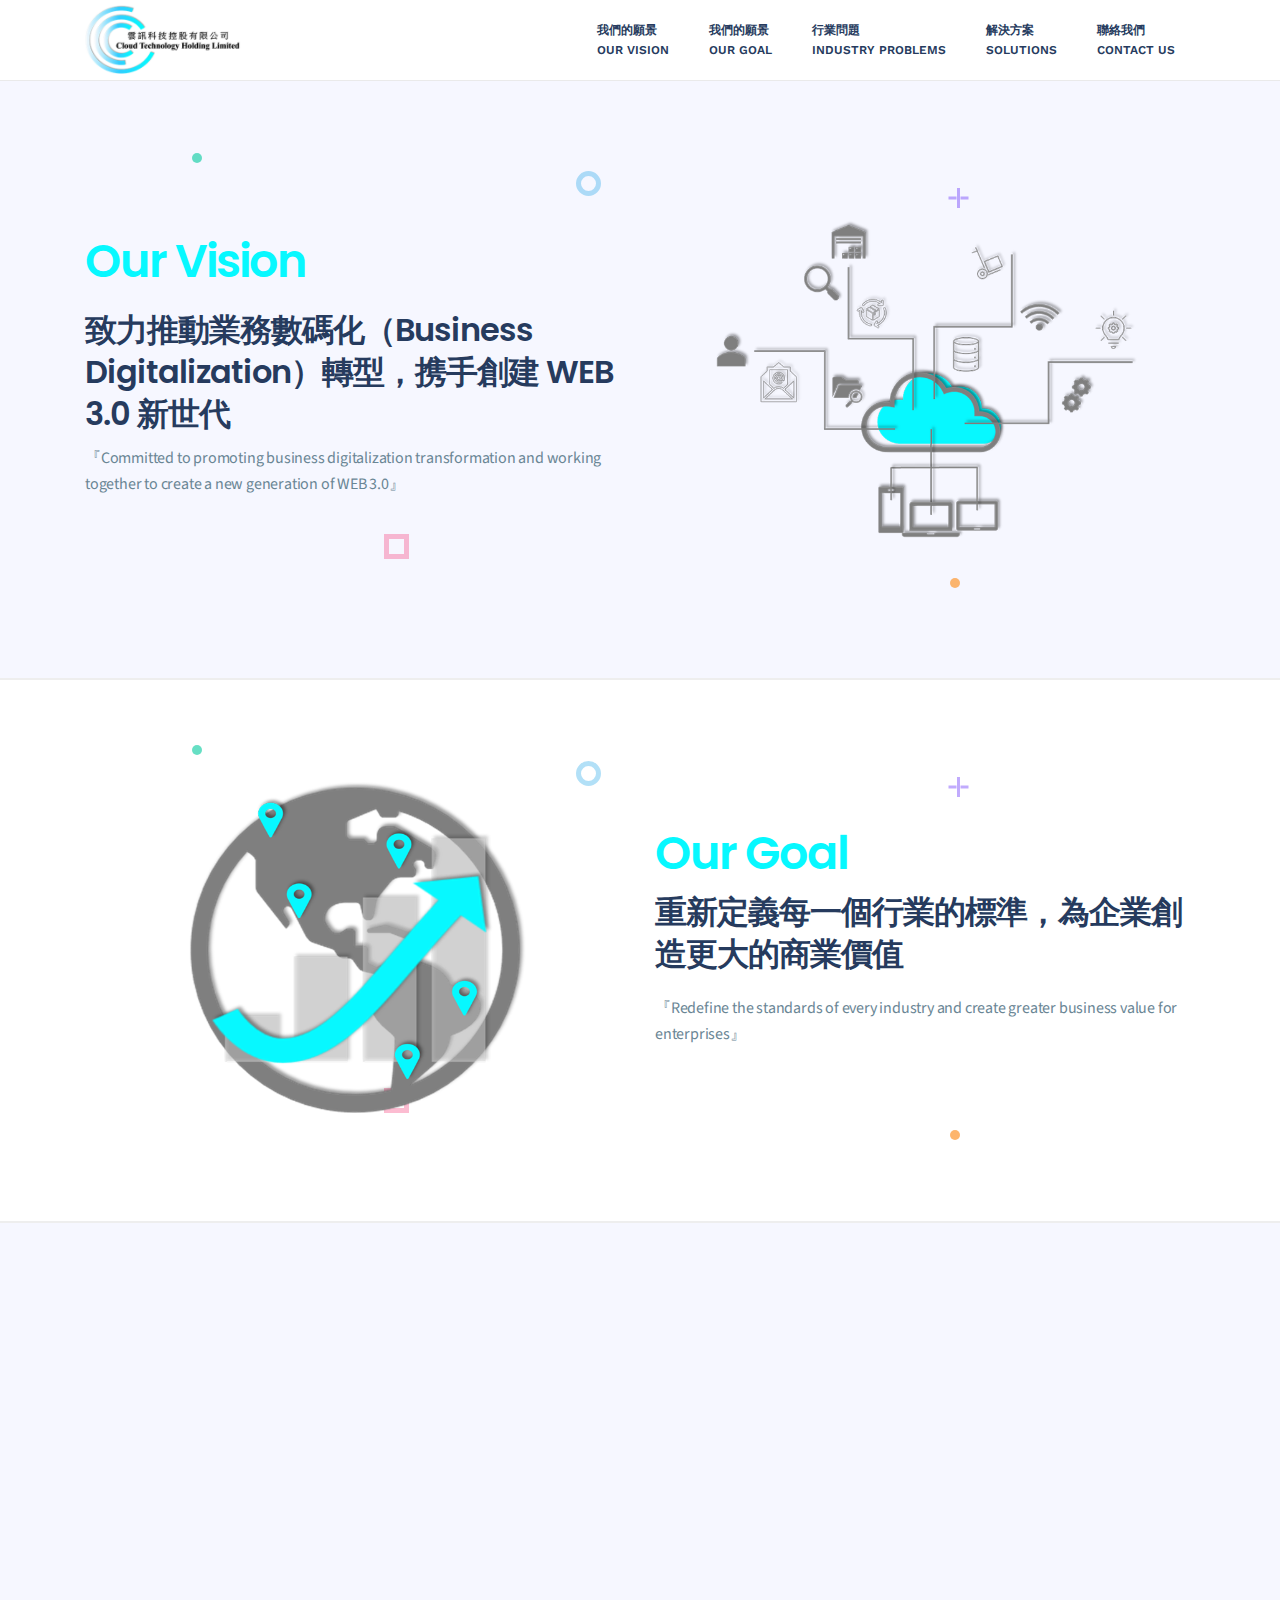
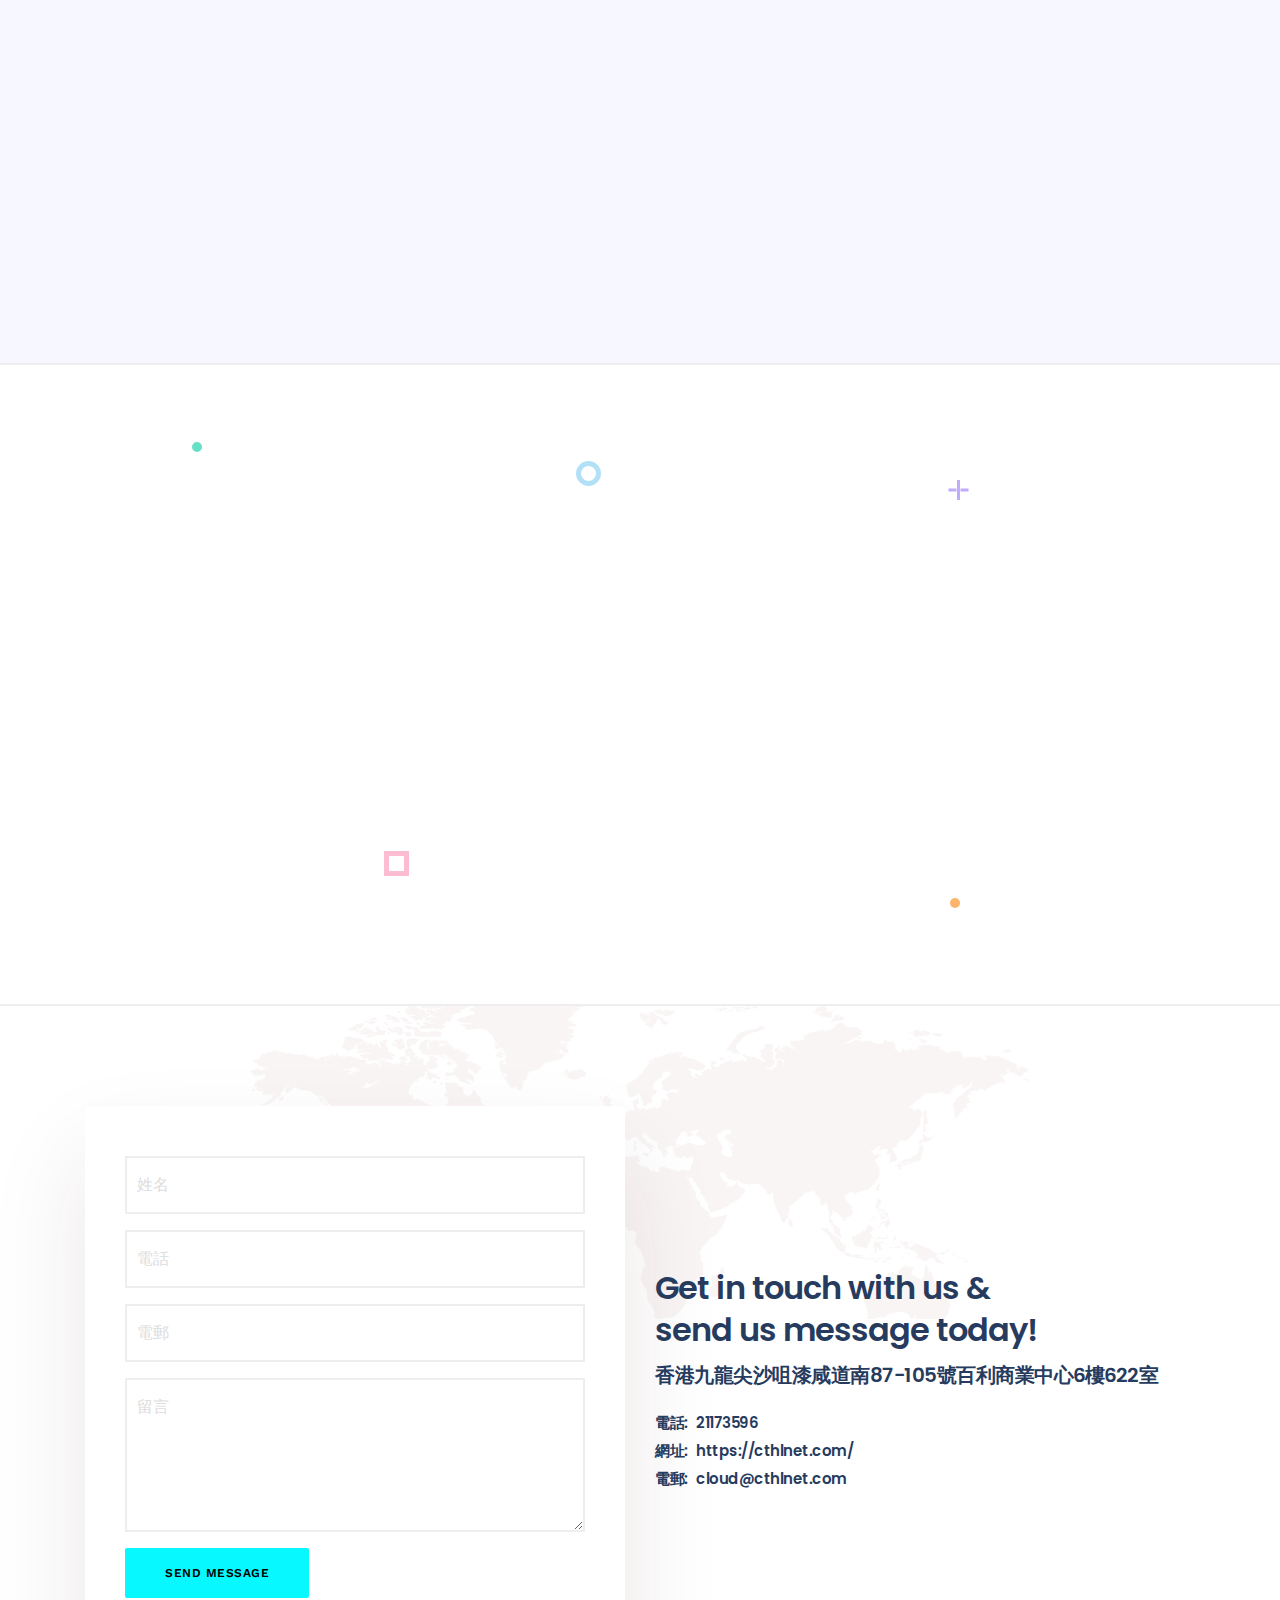
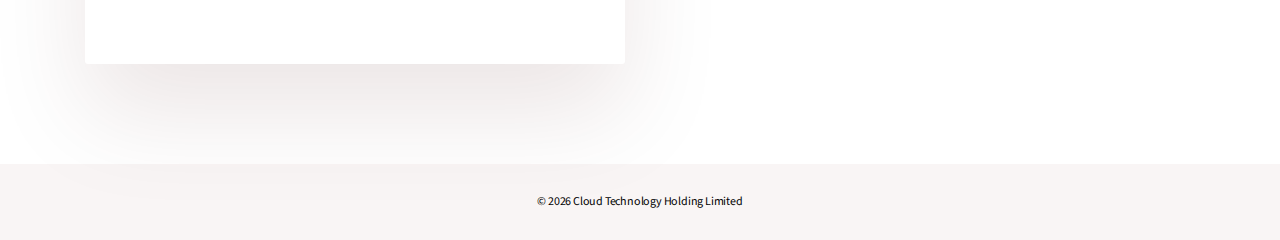
==== commit fec7dcc7: "25/07/2023" ====
--- a/index.html
+++ b/index.html
@@ -4,6 +4,9 @@
 <head>
     <meta charset="utf-8">
     <meta name="viewport" content="width=device-width, initial-scale=1">
+    <meta name="description" content="Cloud Technology Holding Limited">
+    <meta name="keywords" content="cloud tech, Cloud Technology, Cloud Technology Holding Limited, 科技 香港, ERP 制作, CRM 制作, ERP 開發, CRM 開發, MIS 開發">
+    <meta name="author" content="Cloud Technology Holding Limited">
     <title>Cloud Technology Holding Limited</title>
     <link rel="shortcut icon" type="image/x-icon" href="img/favicon.png">
 
@@ -176,7 +179,7 @@
                     <h2>Get in touch with us & <br>send us message today!</h2>
                     <h3>香港九龍尖沙咀漆咸道南87-105號百利商業中心6樓622室</h3>
                     <h4><span>電話:</span>  21173596
-                        <br> <span>網址:</span> www.cthlnet.com
+                        <br> <span>網址:</span> https://cthlnet.com/
                         <br> <span>電郵:</span>
                         cloud@cthlnet.com
                     </h4>
@@ -244,7 +247,7 @@
             <script data-cfasync="false"
                     src="cdn-cgi/scripts/5c5dd728/cloudflare-static/email-decode.min.js"></script>
             <script> document.write(new Date().getFullYear())</script>
-            Cloud Technology Holding Limited Powered by NGT
+            Cloud Technology Holding Limited
         </p>
     </div>
 </footer>
